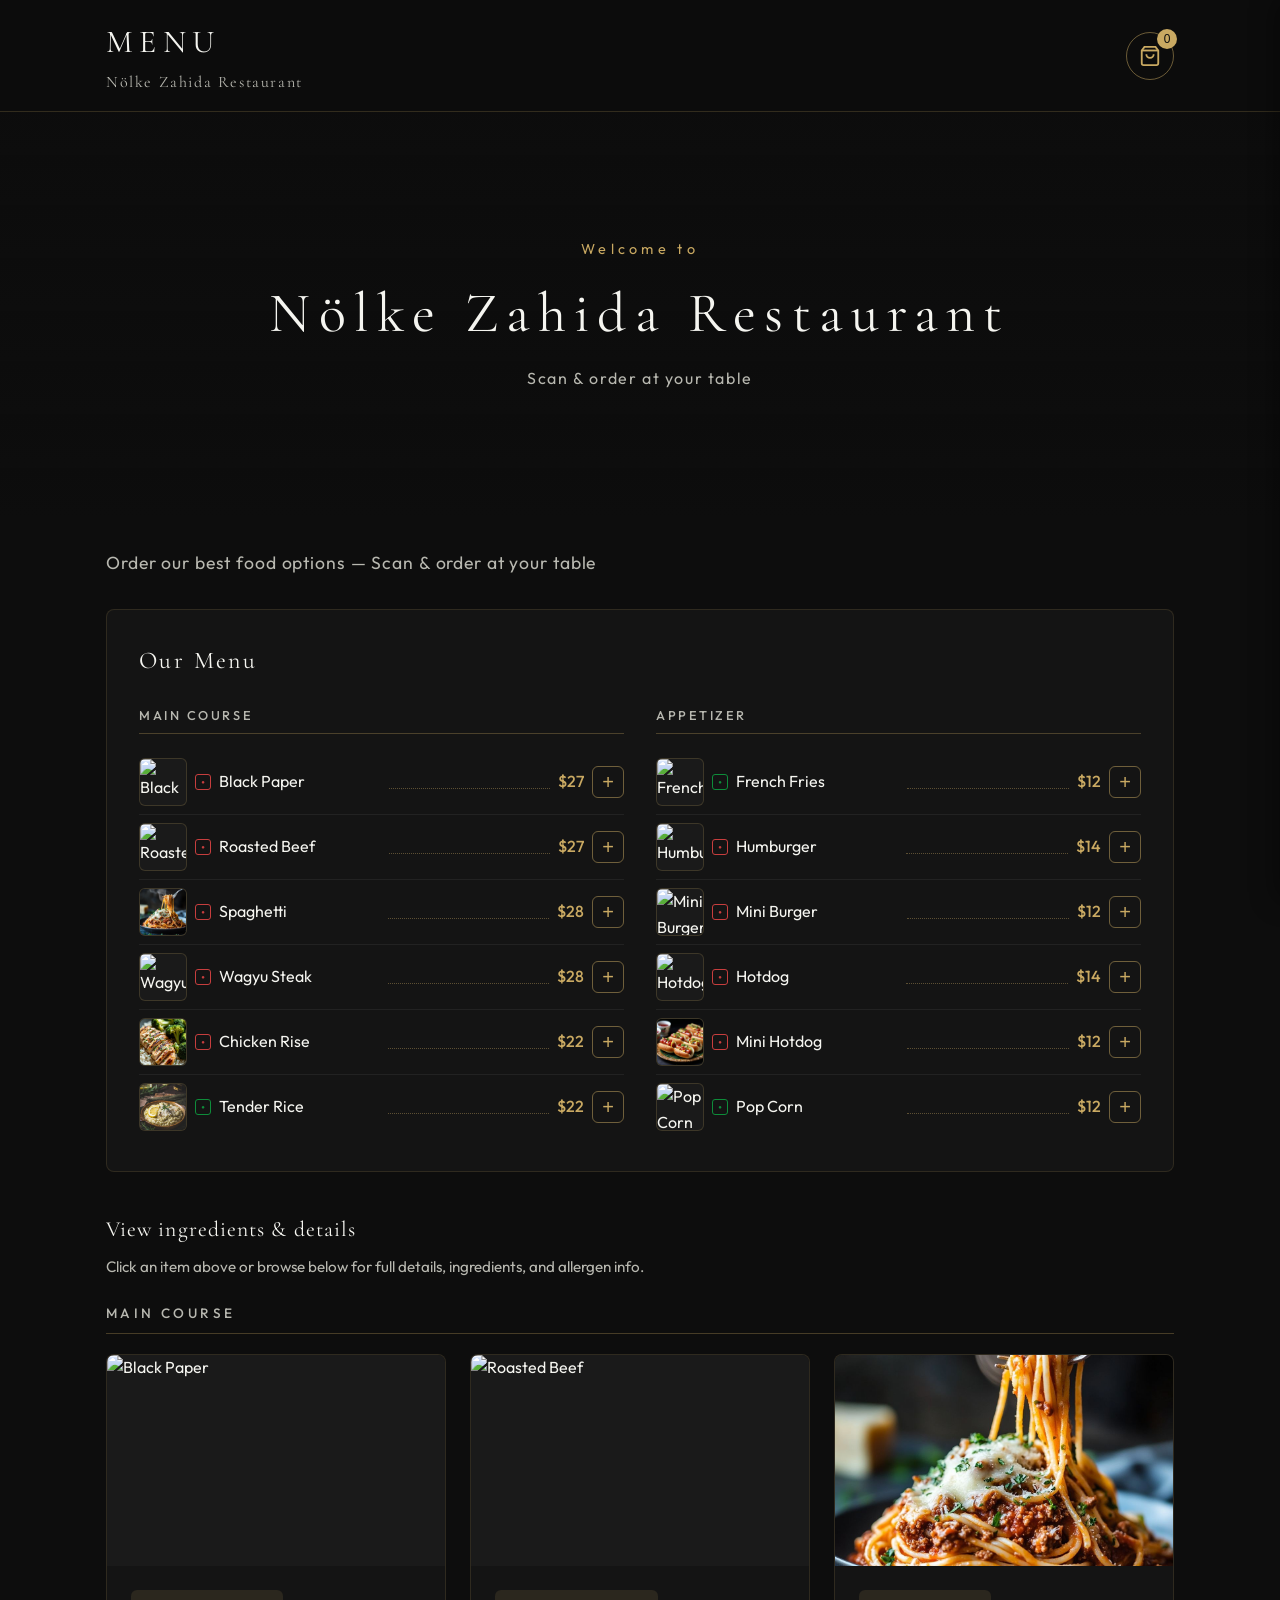
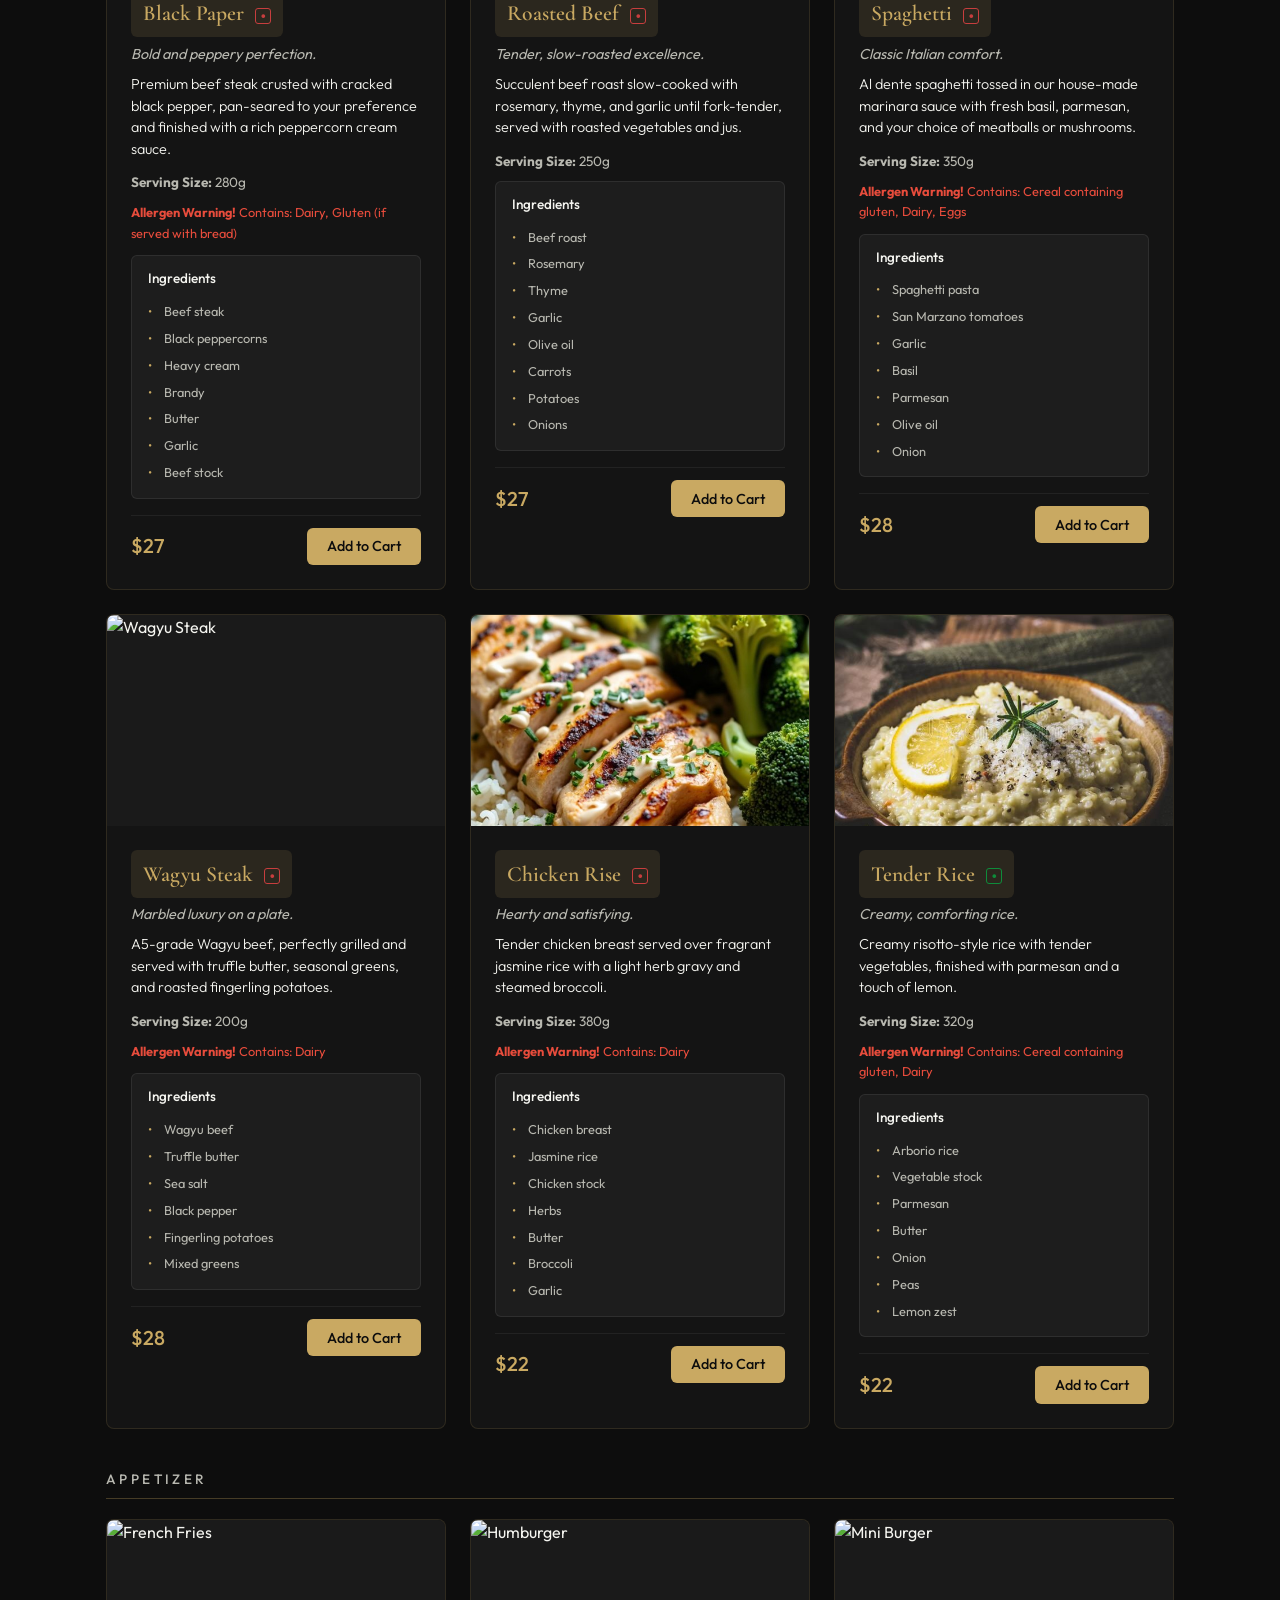
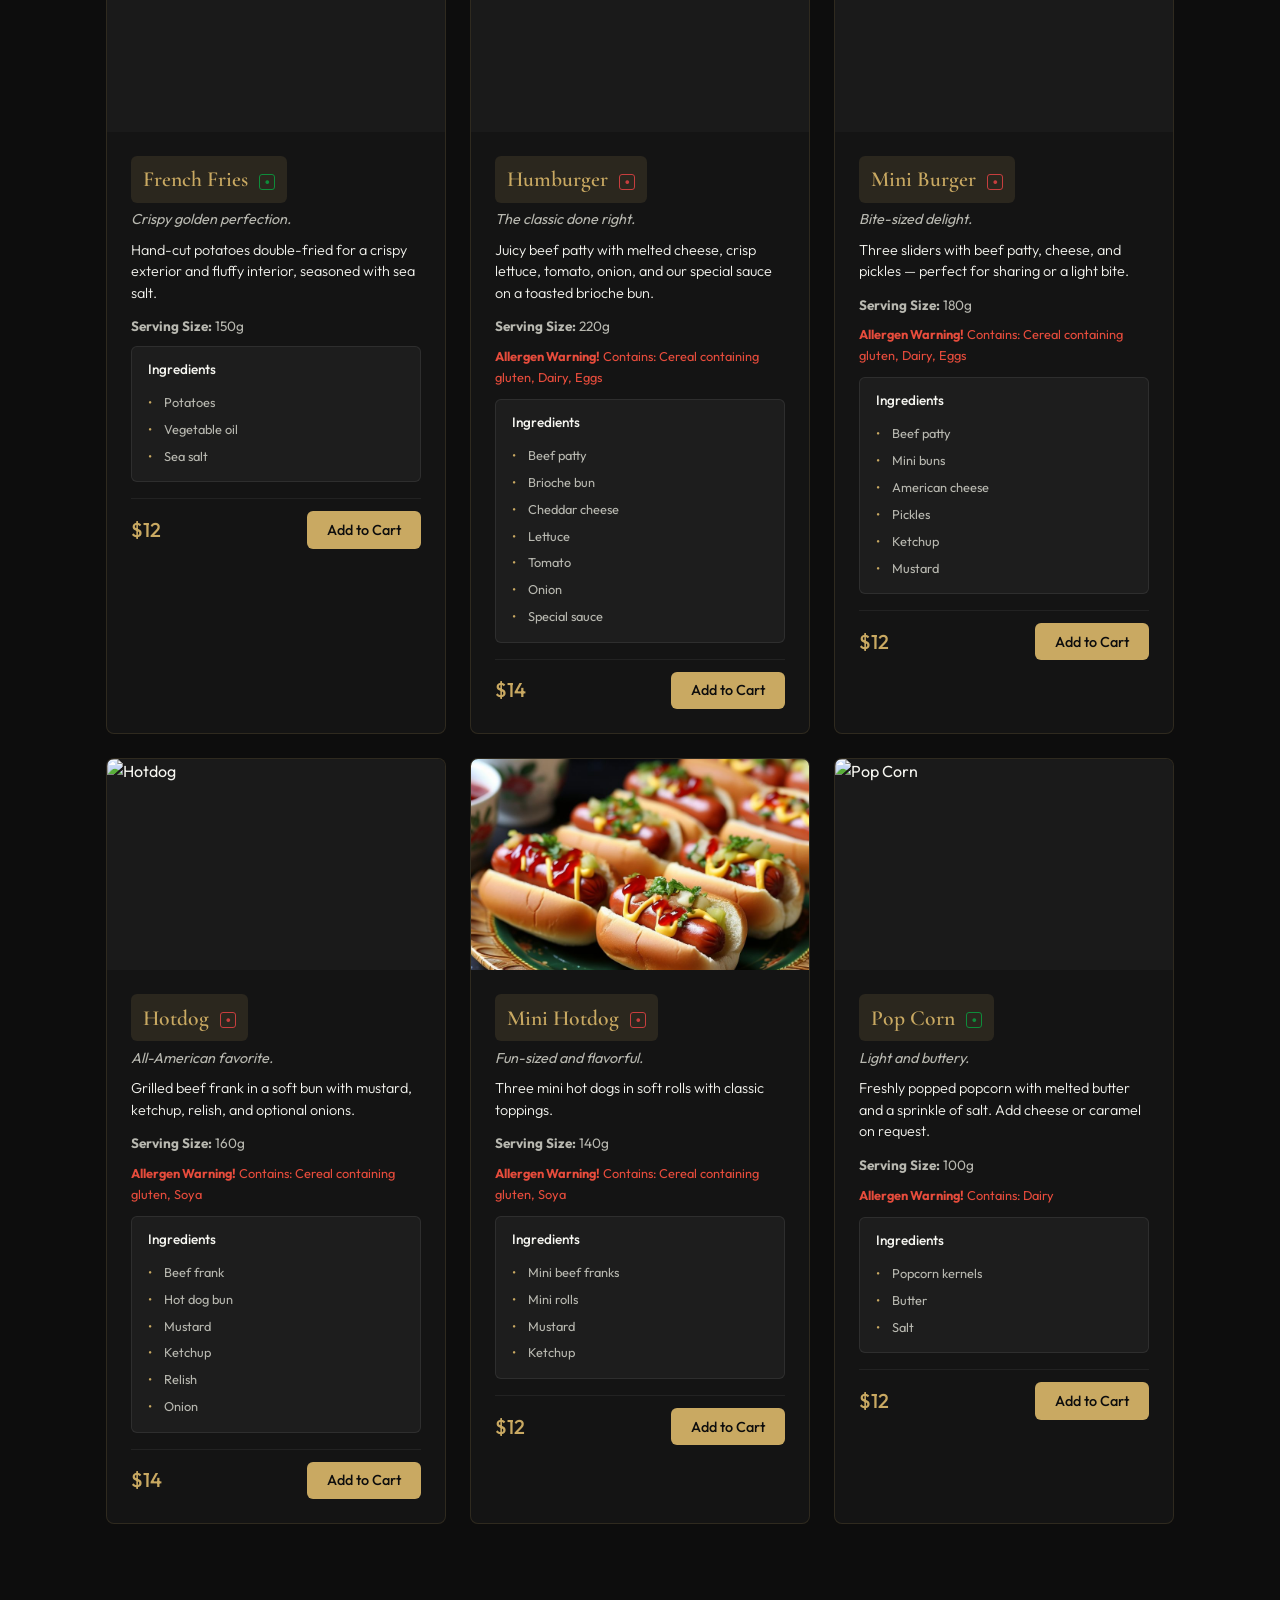
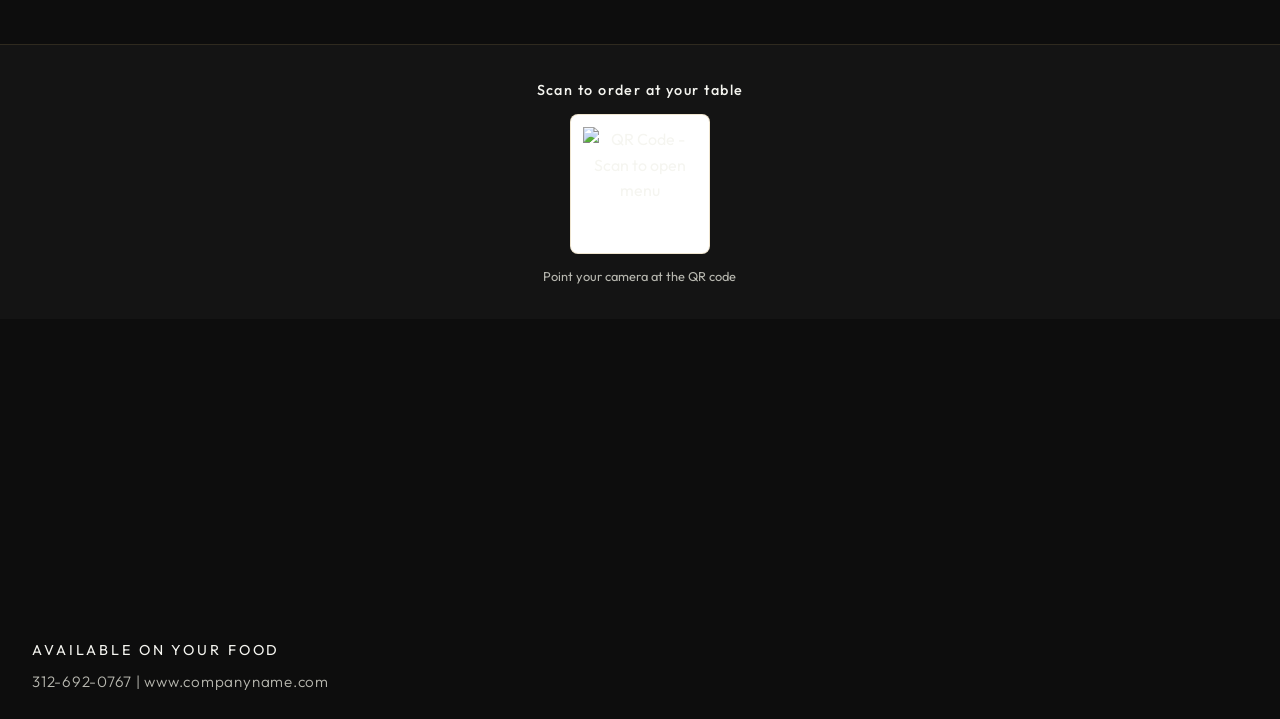
==== index.html @ 115ace17 "Initial commit: NÃ¶lke Zahida Restaurant menu website Co-authored-by: Cursor <cursoragent@cursor.com" ====
<!DOCTYPE html>
<html lang="en">
<head>
    <meta charset="UTF-8">
    <meta name="viewport" content="width=device-width, initial-scale=1.0, viewport-fit=cover">
    <title>Nölke Zahida Restaurant — Order Menu</title>
    <link rel="stylesheet" href="style.css">
    <link rel="preconnect" href="https://fonts.googleapis.com">
    <link rel="preconnect" href="https://fonts.gstatic.com" crossorigin>
    <link href="https://fonts.googleapis.com/css2?family=Cormorant+Garamond:ital,wght@0,400;0,600;1,400&family=Outfit:wght@300;400;500&display=swap" rel="stylesheet">
</head>
<body>
    <header class="header">
        <div class="header-content">
            <div class="header-brand">
                <h1 class="menu-title">MENU</h1>
                <p class="restaurant-name">Nölke Zahida Restaurant</p>
            </div>
            <button class="cart-toggle" id="cartToggle" aria-label="View cart">
                <svg class="cart-icon" viewBox="0 0 24 24" fill="none" stroke="currentColor" stroke-width="2">
                    <path d="M6 2L3 6v14a2 2 0 002 2h14a2 2 0 002-2V6l-3-4z"/>
                    <line x1="3" y1="6" x2="21" y2="6"/>
                    <path d="M16 10a4 4 0 01-8 0"/>
                </svg>
                <span class="cart-count" id="cartCount">0</span>
            </button>
        </div>
    </header>

    <!-- Parallax hero section -->
    <section class="parallax-hero">
        <div class="parallax-hero-bg" id="parallaxHeroBg"></div>
        <div class="parallax-hero-content">
            <span class="parallax-hero-tagline">Welcome to</span>
            <h2 class="parallax-hero-title">Nölke Zahida Restaurant</h2>
            <p class="parallax-hero-subtitle">Scan & order at your table</p>
        </div>
    </section>

    <main class="menu-container">
        <p class="order-intro">Order our best food options — Scan & order at your table</p>

        <!-- Quick Menu (first thing customers see) -->
        <section class="quick-menu-section">
            <h2 class="quick-menu-title">Our Menu</h2>
            <div class="quick-menu-columns">
                <div class="quick-menu-col">
                    <h3 class="quick-section-title">MAIN COURSE</h3>
                    <ul class="quick-menu-list" id="quickMainCourse"></ul>
                </div>
                <div class="quick-menu-col">
                    <h3 class="quick-section-title">APPETIZER</h3>
                    <ul class="quick-menu-list" id="quickAppetizer"></ul>
                </div>
            </div>
        </section>

        <!-- Full menu with ingredients (scroll down to see details) -->
        <section class="details-section">
            <h2 class="details-section-title">View ingredients & details</h2>
            <p class="details-intro">Click an item above or browse below for full details, ingredients, and allergen info.</p>

            <div class="menu-section">
                <h2 class="section-title">MAIN COURSE</h2>
                <div class="menu-grid" id="mainCourse"></div>
            </div>

            <div class="menu-section">
                <h2 class="section-title">APPETIZER</h2>
                <div class="menu-grid" id="appetizer"></div>
            </div>
        </section>
    </main>

    <!-- Cart Sidebar -->
    <aside class="cart-sidebar" id="cartSidebar">
        <div class="cart-header">
            <h2>Your Order</h2>
            <button class="cart-close" id="cartClose" aria-label="Close cart">&times;</button>
        </div>
        <div class="cart-items" id="cartItems">
            <p class="cart-empty" id="cartEmpty">Your cart is empty. Add items to get started.</p>
        </div>
        <div class="cart-footer">
            <div class="cart-total">
                <span>Total</span>
                <span id="cartTotal">$0</span>
            </div>
            <button class="checkout-btn" id="checkoutBtn" disabled>Proceed to Checkout</button>
        </div>
    </aside>

    <!-- Checkout Page -->
    <div class="checkout-page" id="checkoutPage">
        <div class="checkout-overlay" id="checkoutOverlay"></div>
        <div class="checkout-content">
            <button class="checkout-back" id="checkoutBack" aria-label="Back to cart">&larr; Back</button>
            <h2 class="checkout-title">Checkout</h2>

            <div class="checkout-summary" id="checkoutSummary"></div>

            <div class="checkout-total-row">
                <span>Total</span>
                <span id="checkoutTotal">$0</span>
            </div>

            <div class="checkout-payment">
                <h3>Payment Method</h3>
                <label class="payment-option">
                    <input type="radio" name="payment" value="online" checked>
                    <span class="payment-option-box">
                        <span class="payment-icon">💳</span>
                        <span class="payment-label">Online Payment</span>
                        <span class="payment-desc">Pay now with card or digital wallet</span>
                    </span>
                </label>
                <label class="payment-option">
                    <input type="radio" name="payment" value="counter">
                    <span class="payment-option-box">
                        <span class="payment-icon">🏪</span>
                        <span class="payment-label">Pay at Counter</span>
                        <span class="payment-desc">Pay when your order is ready</span>
                    </span>
                </label>
            </div>

            <button class="checkout-confirm-btn" id="checkoutConfirm">Confirm Order</button>
        </div>
    </div>

    <div class="cart-overlay" id="cartOverlay"></div>

    <footer class="footer">
        <div class="footer-qr-section">
            <div class="footer-qr-box">
                <p class="footer-qr-label">Scan to order at your table</p>
                <img id="qrCode" class="footer-qr-code" src="" alt="QR Code - Scan to open menu" width="140" height="140">
                <p class="footer-qr-hint">Point your camera at the QR code</p>
            </div>
        </div>
        <div class="footer-image">
            <div class="footer-overlay">
                <p class="footer-tagline">AVAILABLE ON YOUR FOOD</p>
                <p class="footer-contact">312-692-0767 | www.companyname.com</p>
            </div>
        </div>
    </footer>

    <script src="script.js"></script>
</body>
</html>
---- style.css ----
*,
*::before,
*::after {
    box-sizing: border-box;
    margin: 0;
    padding: 0;
}

:root {
    --bg-dark: #0d0d0d;
    --bg-card: #141414;
    --bg-card-hover: #1a1a1a;
    --text-primary: #f5f5f0;
    --text-muted: #b8b8b0;
    --accent: #c9a962;
    --accent-bright: #e0c078;
    --danger: #e74c3c;
    --veg-green: #0e8c3a;
    --nonveg-red: #c73e3e;
    --font-serif: "Cormorant Garamond", Georgia, serif;
    --font-sans: "Outfit", "Segoe UI", sans-serif;
}

html {
    scroll-behavior: smooth;
}

body {
    font-family: var(--font-sans);
    background-color: var(--bg-dark);
    color: var(--text-primary);
    min-height: 100vh;
    line-height: 1.6;
}

/* Header */
.header {
    position: sticky;
    top: 0;
    z-index: 100;
    background: rgba(13, 13, 13, 0.95);
    backdrop-filter: blur(8px);
    border-bottom: 1px solid rgba(201, 169, 98, 0.2);
}

.header-content {
    max-width: 1100px;
    margin: 0 auto;
    padding: 1rem 1.5rem;
    display: flex;
    align-items: center;
    justify-content: space-between;
}

.header-brand {
    text-align: left;
}

.menu-title {
    font-family: var(--font-serif);
    font-size: clamp(1.5rem, 4vw, 2rem);
    font-weight: 400;
    letter-spacing: 0.2em;
    color: var(--text-primary);
    margin-bottom: 0.15rem;
}

.restaurant-name {
    font-family: var(--font-serif);
    font-size: clamp(0.9rem, 2vw, 1rem);
    font-weight: 400;
    color: var(--text-muted);
    letter-spacing: 0.1em;
}

.cart-toggle {
    position: relative;
    background: transparent;
    border: 1px solid rgba(201, 169, 98, 0.5);
    color: var(--accent);
    width: 48px;
    height: 48px;
    border-radius: 50%;
    cursor: pointer;
    display: flex;
    align-items: center;
    justify-content: center;
    transition: background 0.2s, transform 0.2s;
}

.cart-toggle:hover {
    background: rgba(201, 169, 98, 0.15);
    transform: scale(1.05);
}

.cart-icon {
    width: 22px;
    height: 22px;
}

.cart-count {
    position: absolute;
    top: -4px;
    right: -4px;
    background: var(--accent);
    color: var(--bg-dark);
    font-size: 0.75rem;
    font-weight: 500;
    min-width: 20px;
    height: 20px;
    border-radius: 10px;
    display: flex;
    align-items: center;
    justify-content: center;
}

/* Parallax Hero */
.parallax-hero {
    position: relative;
    min-height: 45vh;
    display: flex;
    align-items: center;
    justify-content: center;
    overflow: hidden;
}

.parallax-hero-bg {
    position: absolute;
    inset: -20%;
    background-image: url("https://images.unsplash.com/photo-1414235077428-338989a2e8c0?w=1600&q=80");
    background-size: cover;
    background-position: center;
    will-change: transform;
}

.parallax-hero::before {
    content: "";
    position: absolute;
    inset: 0;
    background: linear-gradient(
        to bottom,
        rgba(13, 13, 13, 0.4) 0%,
        rgba(13, 13, 13, 0.7) 50%,
        var(--bg-dark) 100%
    );
    z-index: 1;
}

.parallax-hero-content {
    position: relative;
    z-index: 2;
    text-align: center;
    padding: 2rem;
}

.parallax-hero-tagline {
    display: block;
    font-size: 0.9rem;
    letter-spacing: 0.3em;
    color: var(--accent);
    margin-bottom: 0.5rem;
}

.parallax-hero-title {
    font-family: var(--font-serif);
    font-size: clamp(2rem, 5vw, 3.5rem);
    font-weight: 400;
    color: var(--text-primary);
    letter-spacing: 0.15em;
    margin-bottom: 0.5rem;
}

.parallax-hero-subtitle {
    font-size: 1rem;
    color: var(--text-muted);
    letter-spacing: 0.1em;
}

/* Menu Container */
.menu-container {
    max-width: 1100px;
    margin: 0 auto;
    padding: 2rem 1.5rem 3rem;
}

.order-intro {
    font-size: 1.1rem;
    color: var(--text-muted);
    margin-bottom: 2rem;
    letter-spacing: 0.05em;
}

/* Quick Menu (top of page - first thing customers see) */
.quick-menu-section {
    background: var(--bg-card);
    border: 1px solid rgba(201, 169, 98, 0.15);
    border-radius: 8px;
    padding: 2rem;
    margin-bottom: 2.5rem;
    opacity: 0;
    transform: translateY(30px);
    transition: opacity 0.6s ease-out, transform 0.6s ease-out;
}

.quick-menu-section.scroll-visible {
    opacity: 1;
    transform: translateY(0);
}

.quick-menu-title {
    font-family: var(--font-serif);
    font-size: 1.5rem;
    font-weight: 400;
    color: var(--text-primary);
    margin-bottom: 1.5rem;
    letter-spacing: 0.1em;
}

.quick-menu-columns {
    display: grid;
    grid-template-columns: 1fr 1fr;
    gap: 2rem;
}

@media (max-width: 600px) {
    .quick-menu-columns {
        grid-template-columns: 1fr;
    }
}

.quick-section-title {
    font-family: var(--font-sans);
    font-size: 0.8rem;
    font-weight: 500;
    letter-spacing: 0.2em;
    color: var(--text-muted);
    margin-bottom: 1rem;
    padding-bottom: 0.5rem;
    border-bottom: 1px solid rgba(201, 169, 98, 0.3);
}

.quick-menu-list {
    list-style: none;
}

.quick-item-thumb {
    flex-shrink: 0;
    width: 48px;
    height: 48px;
    border-radius: 6px;
    overflow: hidden;
    background: var(--bg-card-hover);
    border: 1px solid rgba(201, 169, 98, 0.2);
}

.quick-item-thumb img {
    width: 100%;
    height: 100%;
    object-fit: cover;
}

.quick-menu-item {
    display: flex;
    align-items: center;
    gap: 0.5rem;
    padding: 0.5rem 0;
    border-bottom: 1px solid rgba(255, 255, 255, 0.06);
    opacity: 0;
    transform: translateX(-20px);
    transition: opacity 0.5s ease-out, transform 0.5s ease-out;
}

.quick-menu-item.scroll-visible {
    opacity: 1;
    transform: translateX(0);
}

.quick-menu-col:last-child .quick-menu-item {
    transform: translateX(20px);
}

.quick-menu-col:last-child .quick-menu-item.scroll-visible {
    transform: translateX(0);
}

/* Stagger quick menu items */
.quick-menu-item.scroll-visible:nth-child(1) { transition-delay: 0.05s; }
.quick-menu-item.scroll-visible:nth-child(2) { transition-delay: 0.1s; }
.quick-menu-item.scroll-visible:nth-child(3) { transition-delay: 0.15s; }
.quick-menu-item.scroll-visible:nth-child(4) { transition-delay: 0.2s; }
.quick-menu-item.scroll-visible:nth-child(5) { transition-delay: 0.25s; }
.quick-menu-item.scroll-visible:nth-child(6) { transition-delay: 0.3s; }

.quick-menu-item:last-child {
    border-bottom: none;
}

.quick-item-link {
    flex: 1;
    display: grid;
    grid-template-columns: 1fr minmax(2rem, 1fr) auto;
    align-items: baseline;
    gap: 0.5rem;
    text-decoration: none;
    color: inherit;
    min-width: 0;
}

.quick-item-link:hover .quick-item-name {
    color: var(--accent);
}

.quick-item-name {
    font-size: 1rem;
    font-weight: 400;
    color: var(--text-primary);
    transition: color 0.2s;
}

.quick-item-dots {
    border-bottom: 1px dotted rgba(201, 169, 98, 0.4);
    margin-bottom: 0.35em;
    align-self: flex-end;
}

.quick-item-price {
    font-size: 1rem;
    font-weight: 500;
    color: var(--accent);
}

.quick-add-btn {
    flex-shrink: 0;
    width: 32px;
    height: 32px;
    border: 1px solid rgba(201, 169, 98, 0.5);
    background: transparent;
    color: var(--accent);
    font-size: 1.25rem;
    font-weight: 400;
    border-radius: 6px;
    cursor: pointer;
    display: flex;
    align-items: center;
    justify-content: center;
    transition: background 0.2s, color 0.2s;
}

.quick-add-btn:hover {
    background: var(--accent);
    color: var(--bg-dark);
}

/* Veg / Non-Veg symbols (Indian standard: green/red square with dot) */
.veg-symbol,
.nonveg-symbol {
    display: inline-flex;
    align-items: center;
    justify-content: center;
    width: 16px;
    height: 16px;
    border-radius: 3px;
    font-size: 6px;
    line-height: 1;
    margin-left: 0.4rem;
    vertical-align: middle;
}

.veg-symbol {
    border: 1.5px solid var(--veg-green);
    color: var(--veg-green);
}

.nonveg-symbol {
    border: 1.5px solid var(--nonveg-red);
    color: var(--nonveg-red);
}

.quick-veg-symbol {
    flex-shrink: 0;
    display: flex;
    align-items: center;
}

.quick-veg-symbol .veg-symbol,
.quick-veg-symbol .nonveg-symbol {
    margin-left: 0;
}

/* Details section (ingredients below) */
.details-section {
    margin-top: 2rem;
}

.details-section-title {
    font-family: var(--font-serif);
    font-size: 1.35rem;
    font-weight: 400;
    color: var(--text-primary);
    margin-bottom: 0.5rem;
    letter-spacing: 0.05em;
    opacity: 0;
    transform: translateY(24px);
    transition: opacity 0.5s ease-out, transform 0.5s ease-out;
}

.details-section-title.scroll-visible,
.details-intro.scroll-visible {
    opacity: 1;
    transform: translateY(0);
}

.details-intro {
    font-size: 0.95rem;
    color: var(--text-muted);
    margin-bottom: 1.5rem;
    opacity: 0;
    transform: translateY(20px);
    transition: opacity 0.5s ease-out, transform 0.5s ease-out;
}

.menu-section {
    margin-bottom: 2.5rem;
}

.section-title {
    font-family: var(--font-sans);
    font-size: 0.85rem;
    font-weight: 500;
    letter-spacing: 0.25em;
    color: var(--text-muted);
    margin-bottom: 1.25rem;
    padding-bottom: 0.5rem;
    border-bottom: 1px solid rgba(201, 169, 98, 0.3);
}

.menu-grid {
    display: grid;
    grid-template-columns: repeat(auto-fill, minmax(340px, 1fr));
    gap: 1.5rem;
}

/* Menu Card — Scroll reveal animation */
.menu-card {
    scroll-margin-top: 6rem;
    background: var(--bg-card);
    border: 1px solid rgba(201, 169, 98, 0.15);
    border-radius: 8px;
    overflow: hidden;
    transition: border-color 0.2s, background 0.2s;
    opacity: 0;
    transform: translateY(40px);
    transition: opacity 0.6s ease-out, transform 0.6s ease-out, border-color 0.2s, background 0.2s, box-shadow 0.3s ease;
}

.menu-card.scroll-visible {
    opacity: 1;
    transform: translateY(0);
}

/* Staggered delay for cascading reveal */
.menu-card.scroll-visible:nth-child(1) { transition-delay: 0s; }
.menu-card.scroll-visible:nth-child(2) { transition-delay: 0.08s; }
.menu-card.scroll-visible:nth-child(3) { transition-delay: 0.16s; }
.menu-card.scroll-visible:nth-child(4) { transition-delay: 0.24s; }
.menu-card.scroll-visible:nth-child(5) { transition-delay: 0.32s; }
.menu-card.scroll-visible:nth-child(6) { transition-delay: 0.4s; }

.menu-card:hover {
    background: var(--bg-card-hover);
    border-color: rgba(201, 169, 98, 0.4);
    transform: translateY(-4px);
    box-shadow: 0 12px 32px rgba(0, 0, 0, 0.4), 0 0 0 1px rgba(201, 169, 98, 0.15);
    transition-delay: 0s;
}

.menu-card-image {
    position: relative;
    aspect-ratio: 16 / 10;
    overflow: hidden;
    background: var(--bg-card-hover);
}

.menu-card-image img {
    width: 100%;
    height: 100%;
    object-fit: cover;
    display: block;
    transition: transform 0.4s ease;
}

.menu-card:hover .menu-card-image img {
    transform: scale(1.05);
}

.menu-card-content {
    padding: 1.5rem;
    display: flex;
    flex-direction: column;
    gap: 1rem;
}

.menu-card-main {
    flex: 1;
}

.item-title {
    font-family: var(--font-serif);
    font-size: 1.35rem;
    font-weight: 600;
    color: var(--accent);
    background: rgba(201, 169, 98, 0.12);
    padding: 0.4rem 0.75rem;
    border-radius: 6px;
    display: inline-block;
    margin-bottom: 0.35rem;
}

.item-tagline {
    font-size: 0.9rem;
    color: var(--text-muted);
    font-style: italic;
    margin-bottom: 0.5rem;
}

.item-description {
    font-size: 0.9rem;
    font-weight: 300;
    color: var(--text-primary);
    line-height: 1.5;
    margin-bottom: 0.75rem;
}

.serving-size {
    font-size: 0.85rem;
    color: var(--text-muted);
    margin-bottom: 0.5rem;
}

.allergen-warning {
    font-size: 0.8rem;
    color: var(--danger);
    margin-bottom: 0.75rem;
}

.ingredients-box {
    background: rgba(255, 255, 255, 0.04);
    border: 1px solid rgba(255, 255, 255, 0.08);
    border-radius: 6px;
    padding: 0.75rem 1rem;
    margin-top: 0.5rem;
}

.ingredients-box h4 {
    font-size: 0.85rem;
    font-weight: 500;
    color: var(--text-primary);
    margin-bottom: 0.5rem;
}

.ingredients-list {
    list-style: none;
    font-size: 0.8rem;
    color: var(--text-muted);
}

.ingredients-list li {
    padding: 0.2rem 0;
    padding-left: 1rem;
    position: relative;
}

.ingredients-list li::before {
    content: "•";
    position: absolute;
    left: 0;
    color: var(--accent);
}

.menu-card-actions {
    display: flex;
    align-items: center;
    justify-content: space-between;
    gap: 1rem;
    padding-top: 0.75rem;
    border-top: 1px solid rgba(255, 255, 255, 0.06);
}

.item-price {
    font-size: 1.25rem;
    font-weight: 500;
    color: var(--accent);
}

.add-to-cart-btn {
    background: var(--accent);
    color: var(--bg-dark);
    border: none;
    padding: 0.6rem 1.25rem;
    font-family: var(--font-sans);
    font-size: 0.9rem;
    font-weight: 500;
    border-radius: 6px;
    cursor: pointer;
    transition: background 0.2s, transform 0.2s;
}

.add-to-cart-btn:hover {
    background: var(--accent-bright);
    transform: translateY(-1px);
}

.add-to-cart-btn:active {
    transform: translateY(0);
}

/* Cart Sidebar */
.cart-sidebar {
    position: fixed;
    top: 0;
    right: 0;
    width: 100%;
    max-width: 380px;
    height: 100vh;
    background: rgba(20, 20, 20, 0.72);
    backdrop-filter: blur(24px) saturate(180%);
    -webkit-backdrop-filter: blur(24px) saturate(180%);
    border-left: 1px solid rgba(255, 255, 255, 0.08);
    z-index: 1000;
    display: flex;
    flex-direction: column;
    transform: translateX(100%);
    transition: transform 0.3s ease;
    box-shadow: -4px 0 24px rgba(0, 0, 0, 0.4);
}

.cart-sidebar.open {
    transform: translateX(0);
}

.cart-overlay {
    position: fixed;
    inset: 0;
    background: rgba(0, 0, 0, 0.5);
    backdrop-filter: blur(4px);
    -webkit-backdrop-filter: blur(4px);
    z-index: 999;
    opacity: 0;
    pointer-events: none;
    transition: opacity 0.3s ease;
}

.cart-overlay.active {
    opacity: 1;
    pointer-events: auto;
}

.cart-header {
    display: flex;
    align-items: center;
    justify-content: space-between;
    padding: 1.25rem 1.5rem;
    border-bottom: 1px solid rgba(255, 255, 255, 0.08);
}

.cart-header h2 {
    font-family: var(--font-serif);
    font-size: 1.5rem;
    font-weight: 400;
}

.cart-close {
    background: none;
    border: none;
    color: var(--text-muted);
    font-size: 1.75rem;
    cursor: pointer;
    line-height: 1;
    padding: 0.25rem;
    transition: color 0.2s;
}

.cart-close:hover {
    color: var(--text-primary);
}

.cart-items {
    flex: 1;
    overflow-y: auto;
    padding: 1rem 1.5rem;
}

.cart-empty {
    color: var(--text-muted);
    font-size: 0.95rem;
    text-align: center;
    padding: 2rem 1rem;
}

.cart-item {
    display: flex;
    align-items: center;
    justify-content: space-between;
    gap: 1rem;
    padding: 1rem 0;
    border-bottom: 1px solid rgba(255, 255, 255, 0.06);
}

.cart-item-info {
    display: flex;
    flex-direction: column;
    gap: 0.25rem;
}

.cart-item-name {
    font-weight: 500;
    color: var(--text-primary);
}

.cart-item-price {
    font-size: 0.85rem;
    color: var(--text-muted);
}

.cart-item-controls {
    display: flex;
    align-items: center;
    gap: 0.5rem;
}

.cart-qty-btn {
    width: 28px;
    height: 28px;
    border: 1px solid rgba(201, 169, 98, 0.5);
    background: transparent;
    color: var(--accent);
    font-size: 1rem;
    border-radius: 4px;
    cursor: pointer;
    display: flex;
    align-items: center;
    justify-content: center;
    transition: background 0.2s;
}

.cart-qty-btn:hover {
    background: rgba(201, 169, 98, 0.2);
}

.cart-qty {
    min-width: 1.5rem;
    text-align: center;
    font-weight: 500;
}

.cart-remove {
    background: none;
    border: none;
    color: var(--danger);
    font-size: 1.25rem;
    cursor: pointer;
    padding: 0 0.25rem;
    margin-left: 0.25rem;
    line-height: 1;
}

.cart-remove:hover {
    opacity: 0.8;
}

.cart-footer {
    padding: 1.25rem 1.5rem;
    border-top: 1px solid rgba(255, 255, 255, 0.08);
}

.cart-total {
    display: flex;
    justify-content: space-between;
    font-size: 1.25rem;
    font-weight: 500;
    margin-bottom: 1rem;
}

.cart-total span:last-child {
    color: var(--accent);
}

.checkout-btn {
    width: 100%;
    background: var(--accent);
    color: var(--bg-dark);
    border: none;
    padding: 0.9rem 1.5rem;
    font-family: var(--font-sans);
    font-size: 1rem;
    font-weight: 500;
    border-radius: 6px;
    cursor: pointer;
    transition: background 0.2s;
}

.checkout-btn:hover:not(:disabled) {
    background: var(--accent-bright);
}

.checkout-btn:disabled {
    opacity: 0.5;
    cursor: not-allowed;
}

/* Checkout Page */
.checkout-page {
    position: fixed;
    inset: 0;
    z-index: 1100;
    display: flex;
    align-items: flex-end;
    justify-content: center;
    pointer-events: none;
    opacity: 0;
    transition: opacity 0.3s ease;
}

.checkout-page.open {
    pointer-events: auto;
    opacity: 1;
}

.checkout-overlay {
    position: absolute;
    inset: 0;
    background: rgba(0, 0, 0, 0.6);
}

.checkout-content {
    position: relative;
    width: 100%;
    max-width: 480px;
    max-height: 90vh;
    background: var(--bg-card);
    border-radius: 16px 16px 0 0;
    padding: 1.5rem;
    overflow-y: auto;
    box-shadow: 0 -4px 24px rgba(0, 0, 0, 0.4);
    transform: translateY(100%);
    transition: transform 0.3s ease;
}

.checkout-page.open .checkout-content {
    transform: translateY(0);
}

.checkout-back {
    background: none;
    border: none;
    color: var(--accent);
    font-family: var(--font-sans);
    font-size: 0.9rem;
    cursor: pointer;
    padding: 0.25rem 0;
    margin-bottom: 1rem;
    display: flex;
    align-items: center;
    gap: 0.25rem;
}

.checkout-back:hover {
    text-decoration: underline;
}

.checkout-title {
    font-family: var(--font-serif);
    font-size: 1.5rem;
    font-weight: 400;
    margin-bottom: 1.25rem;
}

.checkout-summary {
    margin-bottom: 1rem;
    padding-bottom: 1rem;
    border-bottom: 1px solid rgba(255, 255, 255, 0.08);
}

.checkout-summary-item {
    display: flex;
    justify-content: space-between;
    padding: 0.4rem 0;
    font-size: 0.95rem;
}

.checkout-summary-item span:last-child {
    color: var(--accent);
}

.checkout-total-row {
    display: flex;
    justify-content: space-between;
    font-size: 1.25rem;
    font-weight: 600;
    margin-bottom: 1.5rem;
}

.checkout-total-row span:last-child {
    color: var(--accent);
}

.checkout-payment {
    margin-bottom: 1.5rem;
}

.checkout-payment h3 {
    font-size: 0.9rem;
    font-weight: 500;
    color: var(--text-muted);
    margin-bottom: 0.75rem;
    letter-spacing: 0.05em;
}

.payment-option {
    display: block;
    cursor: pointer;
    margin-bottom: 0.75rem;
}

.payment-option:last-child {
    margin-bottom: 0;
}

.payment-option input {
    position: absolute;
    opacity: 0;
}

.payment-option-box {
    display: flex;
    flex-direction: column;
    gap: 0.2rem;
    padding: 1rem;
    border: 2px solid rgba(255, 255, 255, 0.1);
    border-radius: 8px;
    transition: border-color 0.2s, background 0.2s;
}

.payment-option input:checked + .payment-option-box {
    border-color: var(--accent);
    background: rgba(201, 169, 98, 0.08);
}

.payment-option-box:hover {
    background: rgba(255, 255, 255, 0.03);
}

.payment-icon {
    font-size: 1.5rem;
}

.payment-label {
    font-weight: 500;
    font-size: 1rem;
}

.payment-desc {
    font-size: 0.8rem;
    color: var(--text-muted);
}

.checkout-confirm-btn {
    width: 100%;
    background: var(--accent);
    color: var(--bg-dark);
    border: none;
    padding: 1rem 1.5rem;
    font-family: var(--font-sans);
    font-size: 1rem;
    font-weight: 600;
    border-radius: 8px;
    cursor: pointer;
    transition: background 0.2s;
}

.checkout-confirm-btn:hover {
    background: var(--accent-bright);
}

/* Footer */
.footer {
    margin-top: 2rem;
}

.footer-qr-section {
    background: var(--bg-card);
    padding: 2rem 1.5rem;
    text-align: center;
    border-top: 1px solid rgba(201, 169, 98, 0.15);
}

.footer-qr-box {
    display: inline-flex;
    flex-direction: column;
    align-items: center;
    gap: 0.75rem;
}

.footer-qr-label {
    font-family: var(--font-sans);
    font-size: 0.9rem;
    font-weight: 500;
    color: var(--text-primary);
    letter-spacing: 0.1em;
}

.footer-qr-code {
    width: 140px;
    height: 140px;
    padding: 12px;
    background: #fff;
    border-radius: 8px;
    border: 1px solid rgba(201, 169, 98, 0.3);
}

.footer-qr-hint {
    font-size: 0.8rem;
    color: var(--text-muted);
}

.footer-image {
    position: relative;
    min-height: 400px;
    background: linear-gradient(135deg, #1a1510 0%, #2d2418 50%, #1a1510 100%);
    background-image: url("https://images.unsplash.com/photo-1544025162-d76694265947?w=1600&q=80");
    background-size: cover;
    background-position: center;
    background-attachment: fixed;
    overflow: hidden;
}

/* Parallax fallback for mobile (fixed attachment can cause issues) */
@media (max-width: 768px) {
    .parallax-hero {
        min-height: 35vh;
    }

    .footer-image {
        background-attachment: scroll;
        min-height: 320px;
    }
}

@media (prefers-reduced-motion: reduce) {
    .parallax-hero-bg {
        will-change: auto;
    }
}

.footer-overlay {
    position: absolute;
    inset: 0;
    background: linear-gradient(
        to top,
        rgba(13, 13, 13, 0.95) 0%,
        rgba(13, 13, 13, 0.6) 40%,
        transparent 100%
    );
    display: flex;
    flex-direction: column;
    justify-content: flex-end;
    padding: 3rem 2rem 2rem;
}

.footer-tagline {
    font-family: var(--font-sans);
    font-size: 0.9rem;
    font-weight: 400;
    letter-spacing: 0.2em;
    color: var(--text-primary);
    margin-bottom: 0.5rem;
}

.footer-contact {
    font-family: var(--font-sans);
    font-size: 0.95rem;
    font-weight: 300;
    color: var(--text-muted);
    letter-spacing: 0.05em;
}

/* ========== Mobile Responsive ========== */

/* Tablet and below */
@media (max-width: 768px) {
    .header-content {
        padding: 0.75rem 1rem;
    }

    .menu-title {
        letter-spacing: 0.15em;
    }

    .restaurant-name {
        font-size: 0.85rem;
    }

    .menu-container {
        padding: 1.5rem 1rem 2rem;
    }

    .order-intro {
        font-size: 1rem;
        margin-bottom: 1.5rem;
    }

    .quick-menu-section {
        padding: 1.5rem;
    }

    .quick-menu-title {
        font-size: 1.35rem;
    }

    .quick-item-link {
        grid-template-columns: 1fr minmax(1rem, 0.5fr) auto;
    }

    .menu-card-content {
        padding: 1.25rem;
    }

    .menu-card-actions {
        flex-wrap: wrap;
    }

    .footer-overlay {
        padding: 2rem 1.5rem 1.5rem;
    }

    .footer-tagline,
    .footer-contact {
        font-size: 0.85rem;
    }

    .footer-qr-section {
        padding: 1.5rem 1rem;
    }

    .footer-qr-code {
        width: 120px;
        height: 120px;
    }
}

/* Small tablets / large phones */
@media (max-width: 600px) {
    .parallax-hero-title {
        letter-spacing: 0.1em;
    }

    .parallax-hero-tagline {
        letter-spacing: 0.2em;
        font-size: 0.8rem;
    }

    .parallax-hero-subtitle {
        font-size: 0.9rem;
    }

    .quick-menu-section {
        padding: 1.25rem;
    }

    .quick-section-title {
        font-size: 0.75rem;
        letter-spacing: 0.15em;
    }

    .quick-item-name,
    .quick-item-price {
        font-size: 0.95rem;
    }

    .quick-item-thumb {
        width: 42px;
        height: 42px;
    }

    .quick-add-btn {
        width: 36px;
        height: 36px;
        font-size: 1.1rem;
    }

    .details-section-title {
        font-size: 1.2rem;
    }

    .details-intro {
        font-size: 0.9rem;
    }

    .menu-grid {
        grid-template-columns: 1fr;
        gap: 1.25rem;
    }

    .item-title {
        font-size: 1.2rem;
    }

    .item-description {
        font-size: 0.85rem;
    }

    .add-to-cart-btn {
        padding: 0.55rem 1rem;
        font-size: 0.85rem;
    }
}

/* Phones */
@media (max-width: 480px) {
    .header-content {
        padding: 0.6rem 0.75rem;
    }

    .menu-title {
        font-size: 1.25rem;
        letter-spacing: 0.1em;
    }

    .restaurant-name {
        font-size: 0.75rem;
        letter-spacing: 0.08em;
    }

    .cart-toggle {
        width: 44px;
        height: 44px;
    }

    .cart-icon {
        width: 20px;
        height: 20px;
    }

    .parallax-hero-content {
        padding: 1.5rem 1rem;
    }

    .parallax-hero-title {
        font-size: 1.5rem;
    }

    .menu-container {
        padding: 1.25rem 0.75rem 1.5rem;
    }

    .order-intro {
        font-size: 0.95rem;
        margin-bottom: 1.25rem;
    }

    .quick-menu-section {
        padding: 1rem;
        margin-bottom: 1.5rem;
    }

    .quick-menu-title {
        font-size: 1.2rem;
        margin-bottom: 1rem;
    }

    .quick-menu-item {
        padding: 0.4rem 0;
        gap: 0.4rem;
    }

    .quick-item-thumb {
        width: 40px;
        height: 40px;
    }

    .quick-item-name {
        font-size: 0.9rem;
    }

    .quick-item-price {
        font-size: 0.9rem;
    }

    .quick-add-btn {
        width: 32px;
        height: 32px;
        min-width: 32px;
    }

    .details-section {
        margin-top: 1.5rem;
    }

    .details-section-title {
        font-size: 1.1rem;
    }

    .details-intro {
        font-size: 0.85rem;
        margin-bottom: 1rem;
    }

    .section-title {
        font-size: 0.75rem;
        letter-spacing: 0.2em;
        margin-bottom: 1rem;
    }

    .menu-card {
        scroll-margin-top: 5rem;
    }

    .menu-card-image {
        aspect-ratio: 4 / 3;
    }

    .menu-card-content {
        padding: 1rem;
    }

    .item-title {
        font-size: 1.1rem;
        padding: 0.35rem 0.6rem;
    }

    .item-tagline {
        font-size: 0.85rem;
    }

    .item-description {
        font-size: 0.8rem;
    }

    .menu-card-actions {
        flex-direction: column;
        align-items: stretch;
        gap: 0.75rem;
    }

    .add-to-cart-btn {
        width: 100%;
        padding: 0.65rem 1rem;
    }

    .cart-sidebar {
        max-width: 100%;
    }

    .cart-header,
    .cart-items,
    .cart-footer {
        padding-left: 1rem;
        padding-right: 1rem;
    }

    .cart-header {
        padding-top: 1rem;
        padding-bottom: 1rem;
    }

    .cart-footer {
        padding-bottom: max(1rem, env(safe-area-inset-bottom));
    }

    .footer-image {
        min-height: 260px;
    }

    .footer-overlay {
        padding: 1.5rem 1rem 1.25rem;
    }

    .footer-tagline {
        font-size: 0.75rem;
        letter-spacing: 0.15em;
    }

    .footer-contact {
        font-size: 0.8rem;
    }

    .footer-qr-section {
        padding: 1.25rem 0.75rem;
    }

    .footer-qr-code {
        width: 110px;
        height: 110px;
    }

    .checkout-content {
        max-height: 85vh;
        padding: 1.25rem;
        border-radius: 12px 12px 0 0;
    }

    .checkout-title {
        font-size: 1.35rem;
    }

    .payment-option-box {
        padding: 0.9rem;
    }
}

/* Small phones (e.g. iPhone SE) */
@media (max-width: 360px) {
    .menu-title {
        font-size: 1.1rem;
    }

    .quick-item-link {
        grid-template-columns: 1fr auto;
    }

    .quick-item-dots {
        display: none;
    }

    .quick-item-price {
        grid-column: 2;
    }

    .parallax-hero-title {
        font-size: 1.35rem;
    }
}

/* Touch-friendly: ensure minimum tap targets */
@media (hover: none) and (pointer: coarse) {
    .cart-toggle,
    .quick-add-btn,
    .add-to-cart-btn,
    .cart-qty-btn,
    .cart-close,
    .checkout-btn {
        min-height: 44px;
        min-width: 44px;
    }

    .quick-add-btn {
        min-width: 44px;
    }

    .cart-qty-btn {
        width: 32px;
        height: 32px;
        min-width: 32px;
        min-height: 32px;
    }
}

/* Safe area for notched devices */
.checkout-content {
    padding-bottom: max(1.5rem, env(safe-area-inset-bottom));
}

@supports (padding: max(0px)) {
    .header-content {
        padding-left: max(1rem, env(safe-area-inset-left));
        padding-right: max(1rem, env(safe-area-inset-right));
    }

    .menu-container {
        padding-left: max(1rem, env(safe-area-inset-left));
        padding-right: max(1rem, env(safe-area-inset-right));
    }

    .cart-sidebar {
        padding-right: env(safe-area-inset-right);
    }

    .footer-overlay {
        padding-bottom: max(1.5rem, env(safe-area-inset-bottom));
    }
}
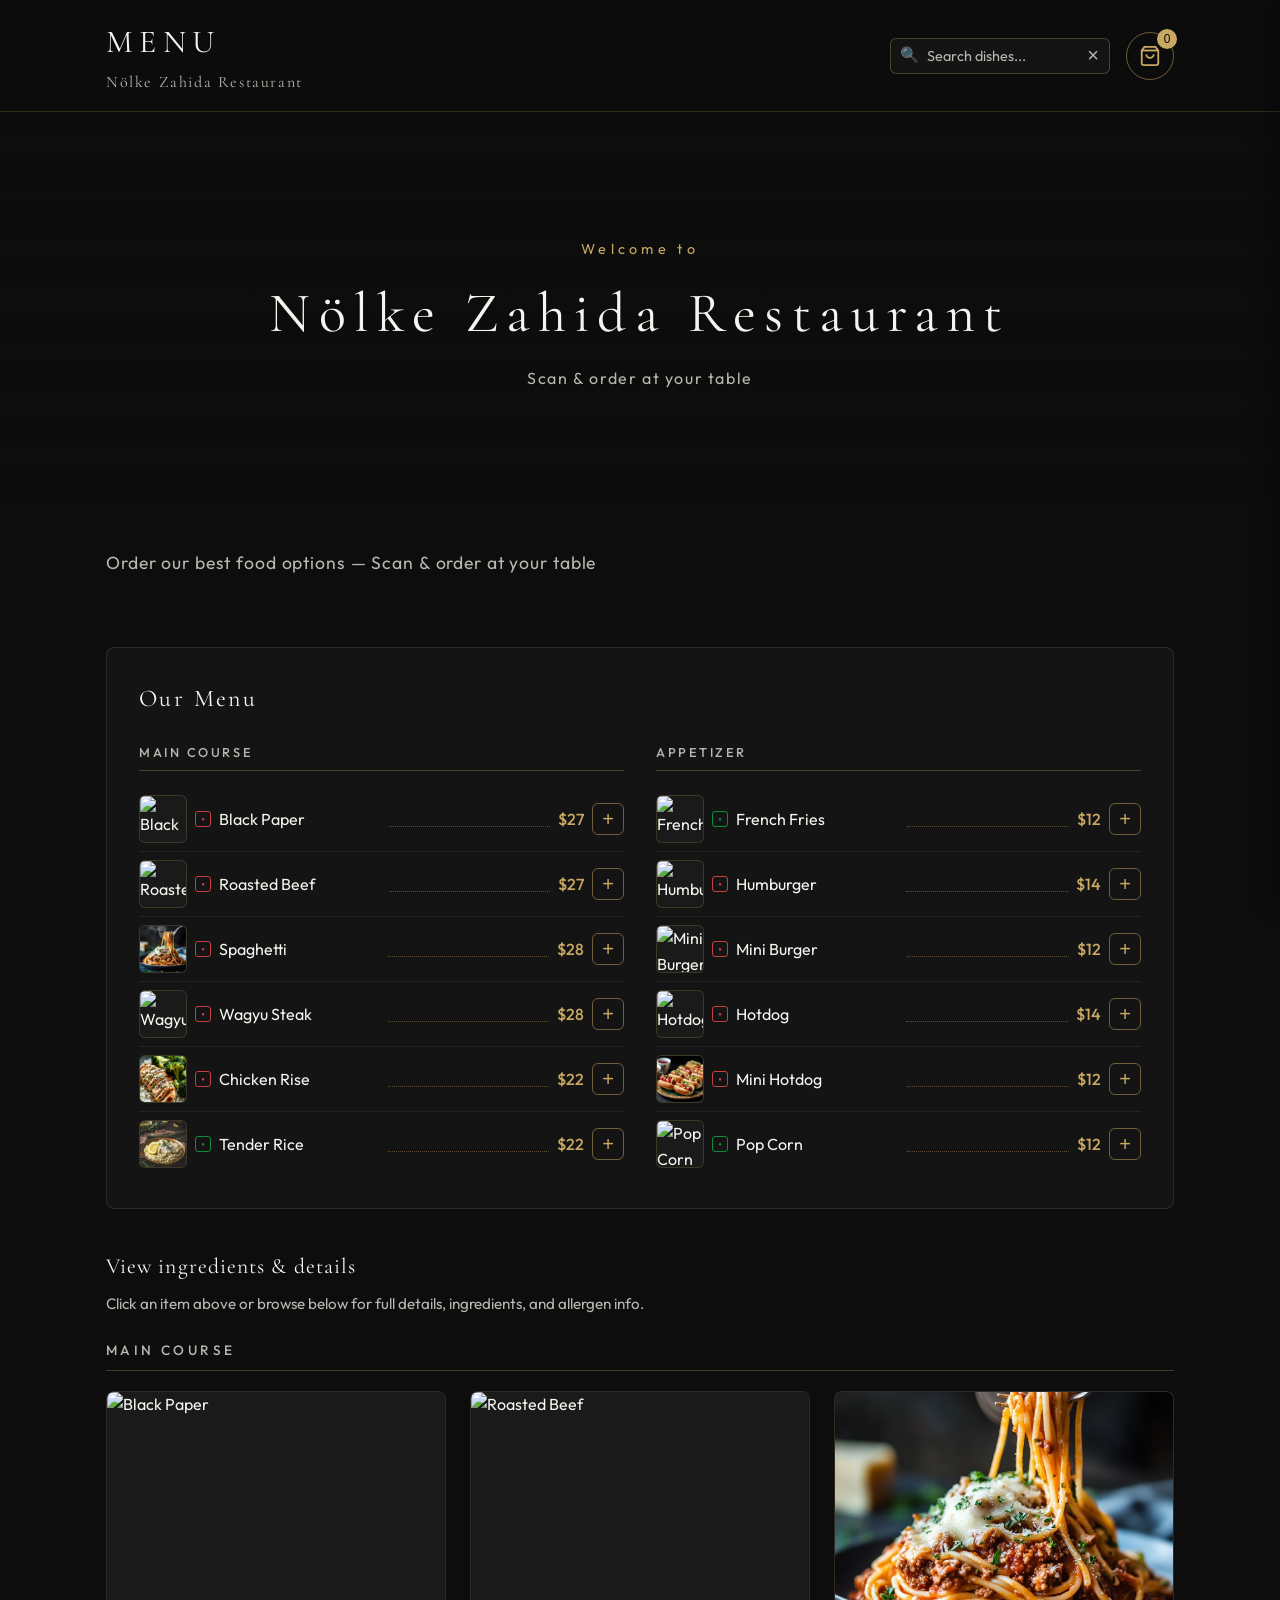
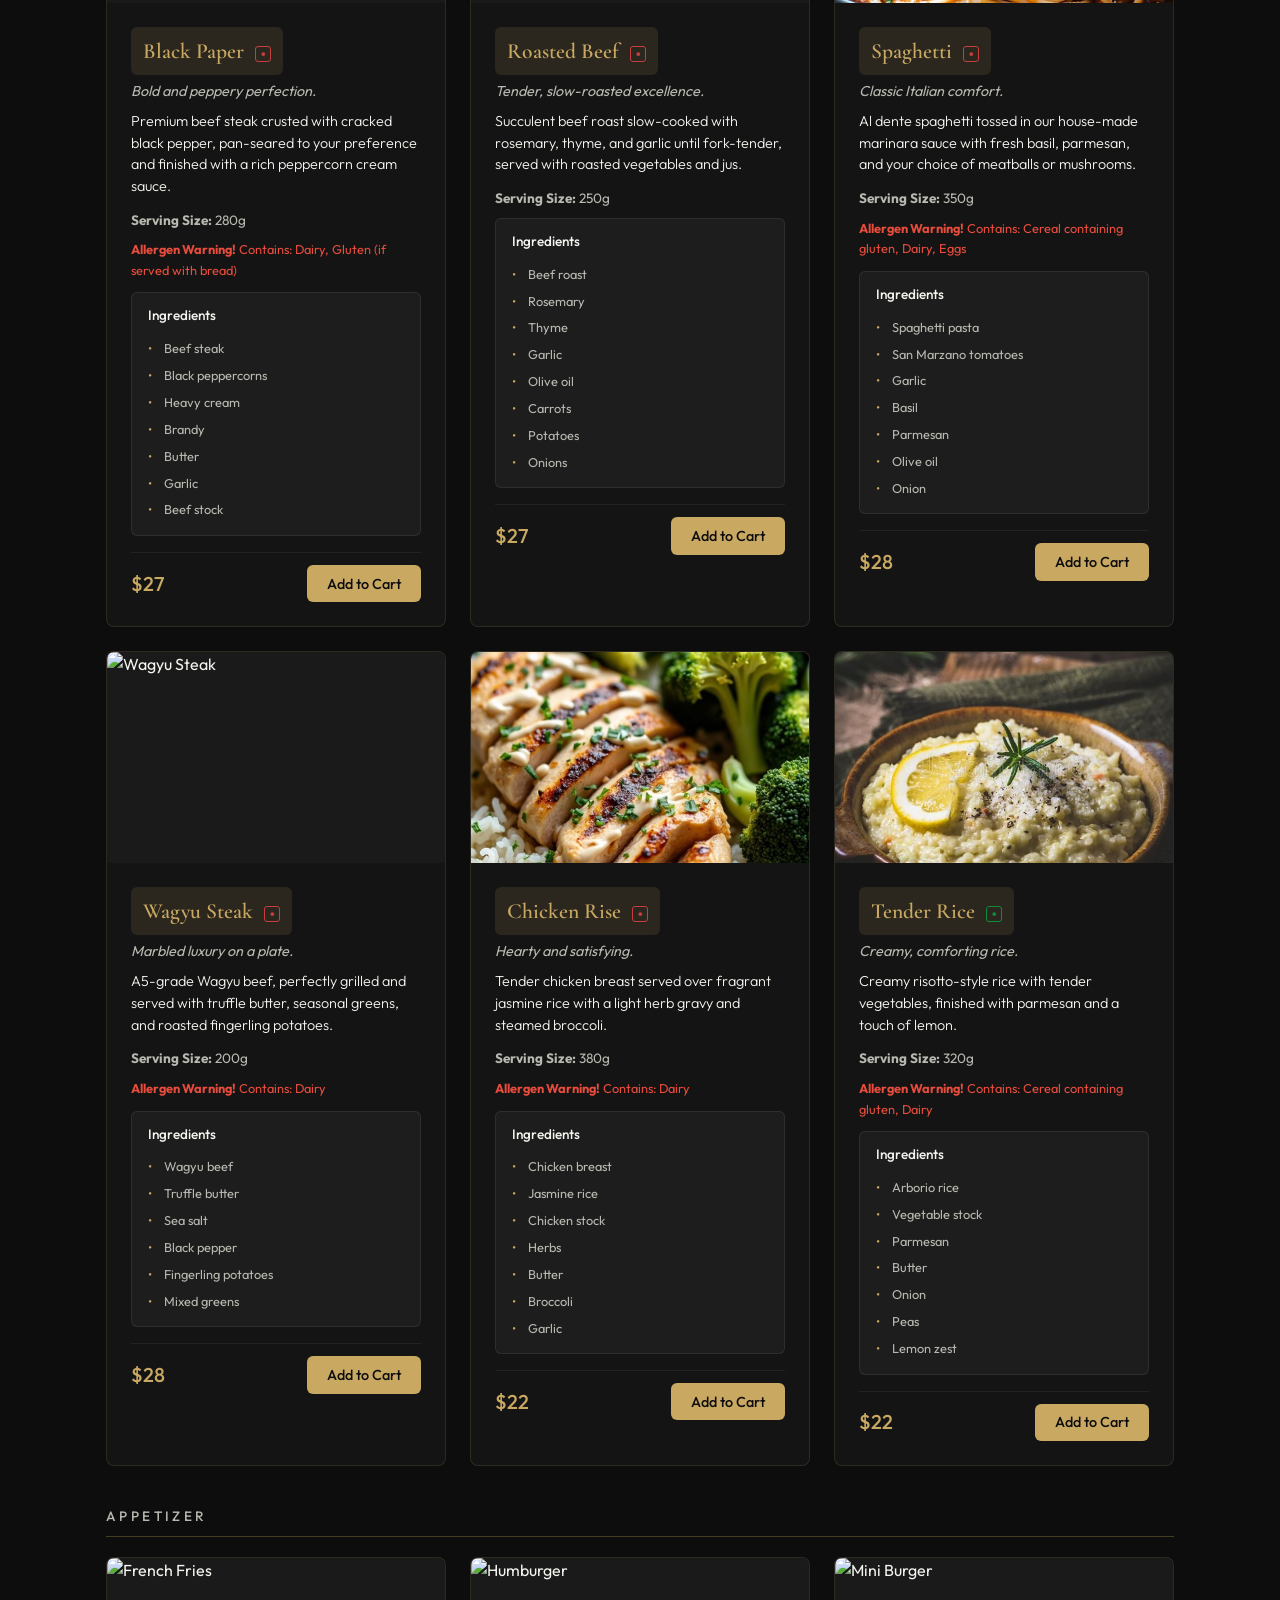
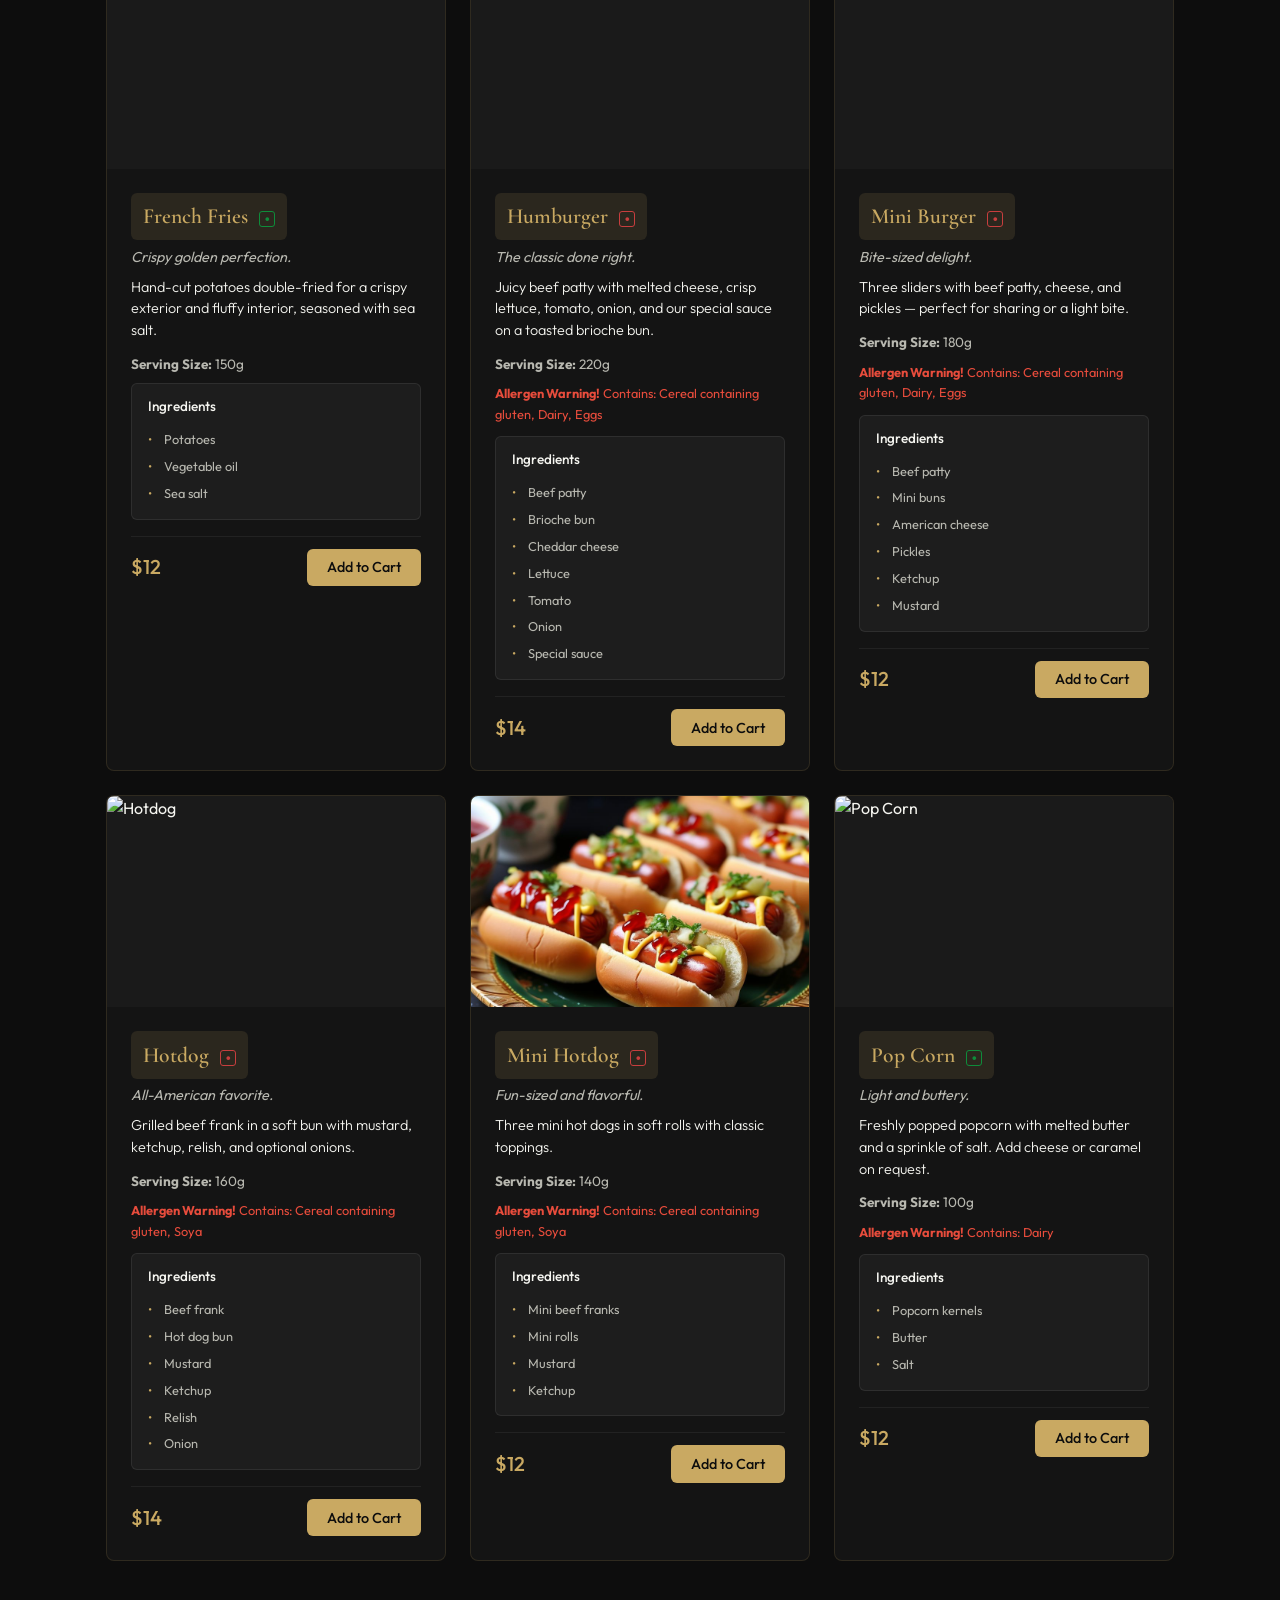
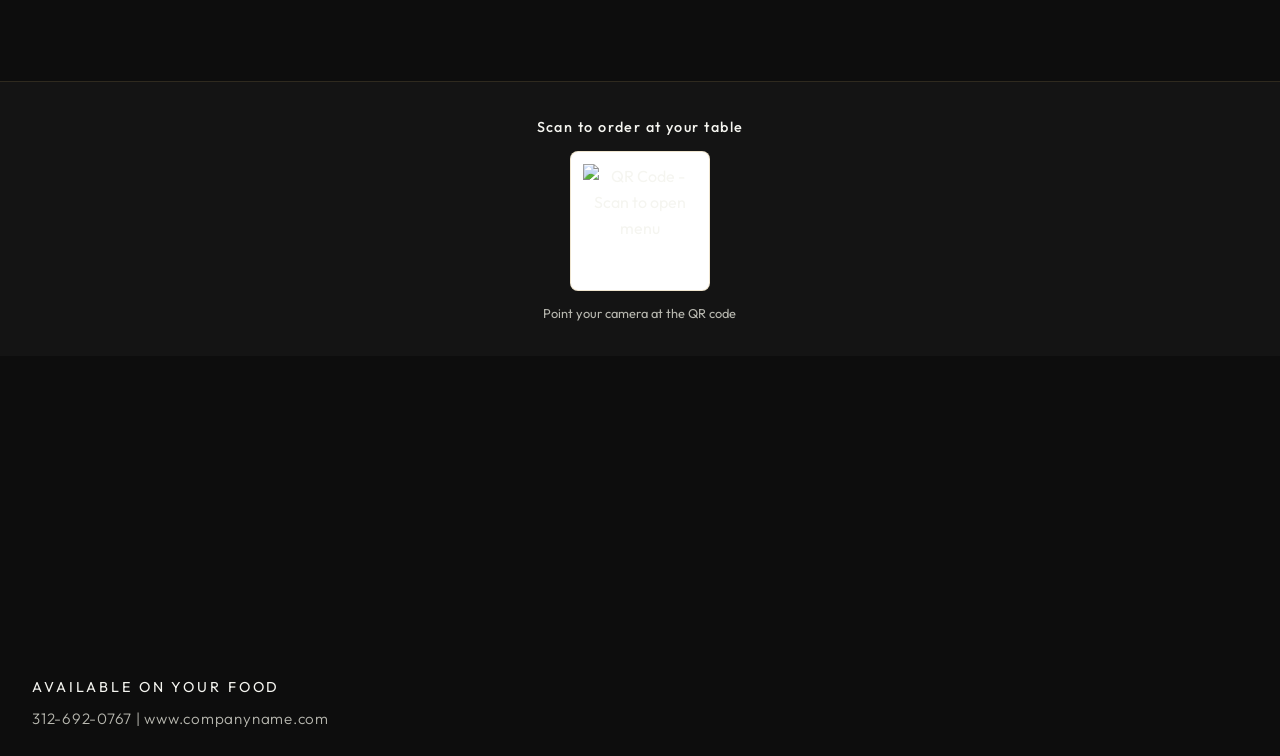
==== commit b3ddcea2: "Add search bar with similar-dish suggestions, move search to header beside cart Co-authored-by: Curs" ====
--- a/index.html
+++ b/index.html
@@ -16,7 +16,13 @@
                 <h1 class="menu-title">MENU</h1>
                 <p class="restaurant-name">Nölke Zahida Restaurant</p>
             </div>
-            <button class="cart-toggle" id="cartToggle" aria-label="View cart">
+            <div class="header-actions">
+                <div class="search-bar-wrapper">
+                    <span class="search-icon" aria-hidden="true">🔍</span>
+                    <input type="search" id="menuSearch" class="search-input" placeholder="Search dishes..." autocomplete="off">
+                    <button type="button" class="search-clear" id="searchClear" aria-label="Clear search" title="Clear">×</button>
+                </div>
+                <button class="cart-toggle" id="cartToggle" aria-label="View cart">
                 <svg class="cart-icon" viewBox="0 0 24 24" fill="none" stroke="currentColor" stroke-width="2">
                     <path d="M6 2L3 6v14a2 2 0 002 2h14a2 2 0 002-2V6l-3-4z"/>
                     <line x1="3" y1="6" x2="21" y2="6"/>
@@ -24,6 +30,7 @@
                 </svg>
                 <span class="cart-count" id="cartCount">0</span>
             </button>
+            </div>
         </div>
     </header>
 
@@ -39,6 +46,7 @@
 
     <main class="menu-container">
         <p class="order-intro">Order our best food options — Scan & order at your table</p>
+        <p class="search-message" id="searchMessage"></p>
 
         <!-- Quick Menu (first thing customers see) -->
         <section class="quick-menu-section">
@@ -60,14 +68,20 @@
             <h2 class="details-section-title">View ingredients & details</h2>
             <p class="details-intro">Click an item above or browse below for full details, ingredients, and allergen info.</p>
 
-            <div class="menu-section">
-                <h2 class="section-title">MAIN COURSE</h2>
-                <div class="menu-grid" id="mainCourse"></div>
+            <div class="similar-dishes-section" id="similarDishesSection" style="display: none;">
+                <h3 class="similar-dishes-title" id="similarDishesTitle"></h3>
+                <div class="menu-grid" id="similarDishesGrid"></div>
             </div>
 
-            <div class="menu-section">
-                <h2 class="section-title">APPETIZER</h2>
-                <div class="menu-grid" id="appetizer"></div>
+            <div id="mainMenuSection">
+                <div class="menu-section">
+                    <h2 class="section-title">MAIN COURSE</h2>
+                    <div class="menu-grid" id="mainCourse"></div>
+                </div>
+                <div class="menu-section">
+                    <h2 class="section-title">APPETIZER</h2>
+                    <div class="menu-grid" id="appetizer"></div>
+                </div>
             </div>
         </section>
     </main>
--- a/style.css
+++ b/style.css
@@ -56,6 +56,12 @@
     text-align: left;
 }
 
+.header-actions {
+    display: flex;
+    align-items: center;
+    gap: 1rem;
+}
+
 .menu-title {
     font-family: var(--font-serif);
     font-size: clamp(1.5rem, 4vw, 2rem);
@@ -187,6 +193,96 @@
     font-size: 1.1rem;
     color: var(--text-muted);
     margin-bottom: 2rem;
+    letter-spacing: 0.05em;
+}
+
+/* Search Bar (in header) */
+.search-bar-wrapper {
+    position: relative;
+    display: flex;
+    align-items: center;
+    width: 220px;
+    min-width: 160px;
+}
+
+.search-icon {
+    position: absolute;
+    left: 0.65rem;
+    font-size: 0.95rem;
+    opacity: 0.6;
+    pointer-events: none;
+}
+
+.search-input {
+    width: 100%;
+    padding: 0.5rem 2.25rem 0.5rem 2.25rem;
+    font-family: var(--font-sans);
+    font-size: 0.9rem;
+    color: var(--text-primary);
+    background: var(--bg-card);
+    border: 1px solid rgba(201, 169, 98, 0.3);
+    border-radius: 6px;
+    outline: none;
+    transition: border-color 0.2s, box-shadow 0.2s;
+}
+
+.search-input::placeholder {
+    color: var(--text-muted);
+}
+
+.search-input:focus {
+    border-color: var(--accent);
+    box-shadow: 0 0 0 2px rgba(201, 169, 98, 0.2);
+}
+
+.search-clear {
+    position: absolute;
+    right: 0.25rem;
+    width: 26px;
+    height: 26px;
+    display: flex;
+    align-items: center;
+    justify-content: center;
+    background: transparent;
+    border: none;
+    color: var(--text-muted);
+    font-size: 1.25rem;
+    cursor: pointer;
+    border-radius: 6px;
+    transition: color 0.2s, background 0.2s;
+}
+
+.search-clear:hover {
+    color: var(--text-primary);
+    background: rgba(255, 255, 255, 0.08);
+}
+
+.search-message {
+    margin-top: 0.25rem;
+    margin-bottom: 1rem;
+    font-size: 0.95rem;
+    min-height: 1.4em;
+}
+
+.search-message-success {
+    color: var(--veg-green);
+}
+
+.search-message-similar {
+    color: var(--accent);
+}
+
+/* Similar dishes (when no exact match) */
+.similar-dishes-section {
+    margin-bottom: 2rem;
+}
+
+.similar-dishes-title {
+    font-family: var(--font-serif);
+    font-size: 1.25rem;
+    font-weight: 400;
+    color: var(--text-primary);
+    margin-bottom: 1.25rem;
     letter-spacing: 0.05em;
 }
 
@@ -1092,6 +1188,15 @@
         padding: 0.75rem 1rem;
     }
 
+    .header-actions {
+        gap: 0.75rem;
+    }
+
+    .search-bar-wrapper {
+        width: 180px;
+        min-width: 140px;
+    }
+
     .menu-title {
         letter-spacing: 0.15em;
     }
@@ -1221,6 +1326,20 @@
         padding: 0.6rem 0.75rem;
     }
 
+    .header-actions {
+        gap: 0.5rem;
+    }
+
+    .search-bar-wrapper {
+        width: 130px;
+        min-width: 100px;
+    }
+
+    .search-input {
+        font-size: 0.8rem;
+        padding: 0.4rem 1.75rem 0.4rem 1.75rem;
+    }
+
     .menu-title {
         font-size: 1.25rem;
         letter-spacing: 0.1em;
@@ -1256,6 +1375,20 @@
     .order-intro {
         font-size: 0.95rem;
         margin-bottom: 1.25rem;
+    }
+
+    .search-bar-wrapper {
+        width: 160px;
+        min-width: 120px;
+    }
+
+    .search-input {
+        padding: 0.45rem 2rem 0.45rem 2rem;
+        font-size: 0.85rem;
+    }
+
+    .similar-dishes-title {
+        font-size: 1.1rem;
     }
 
     .quick-menu-section {
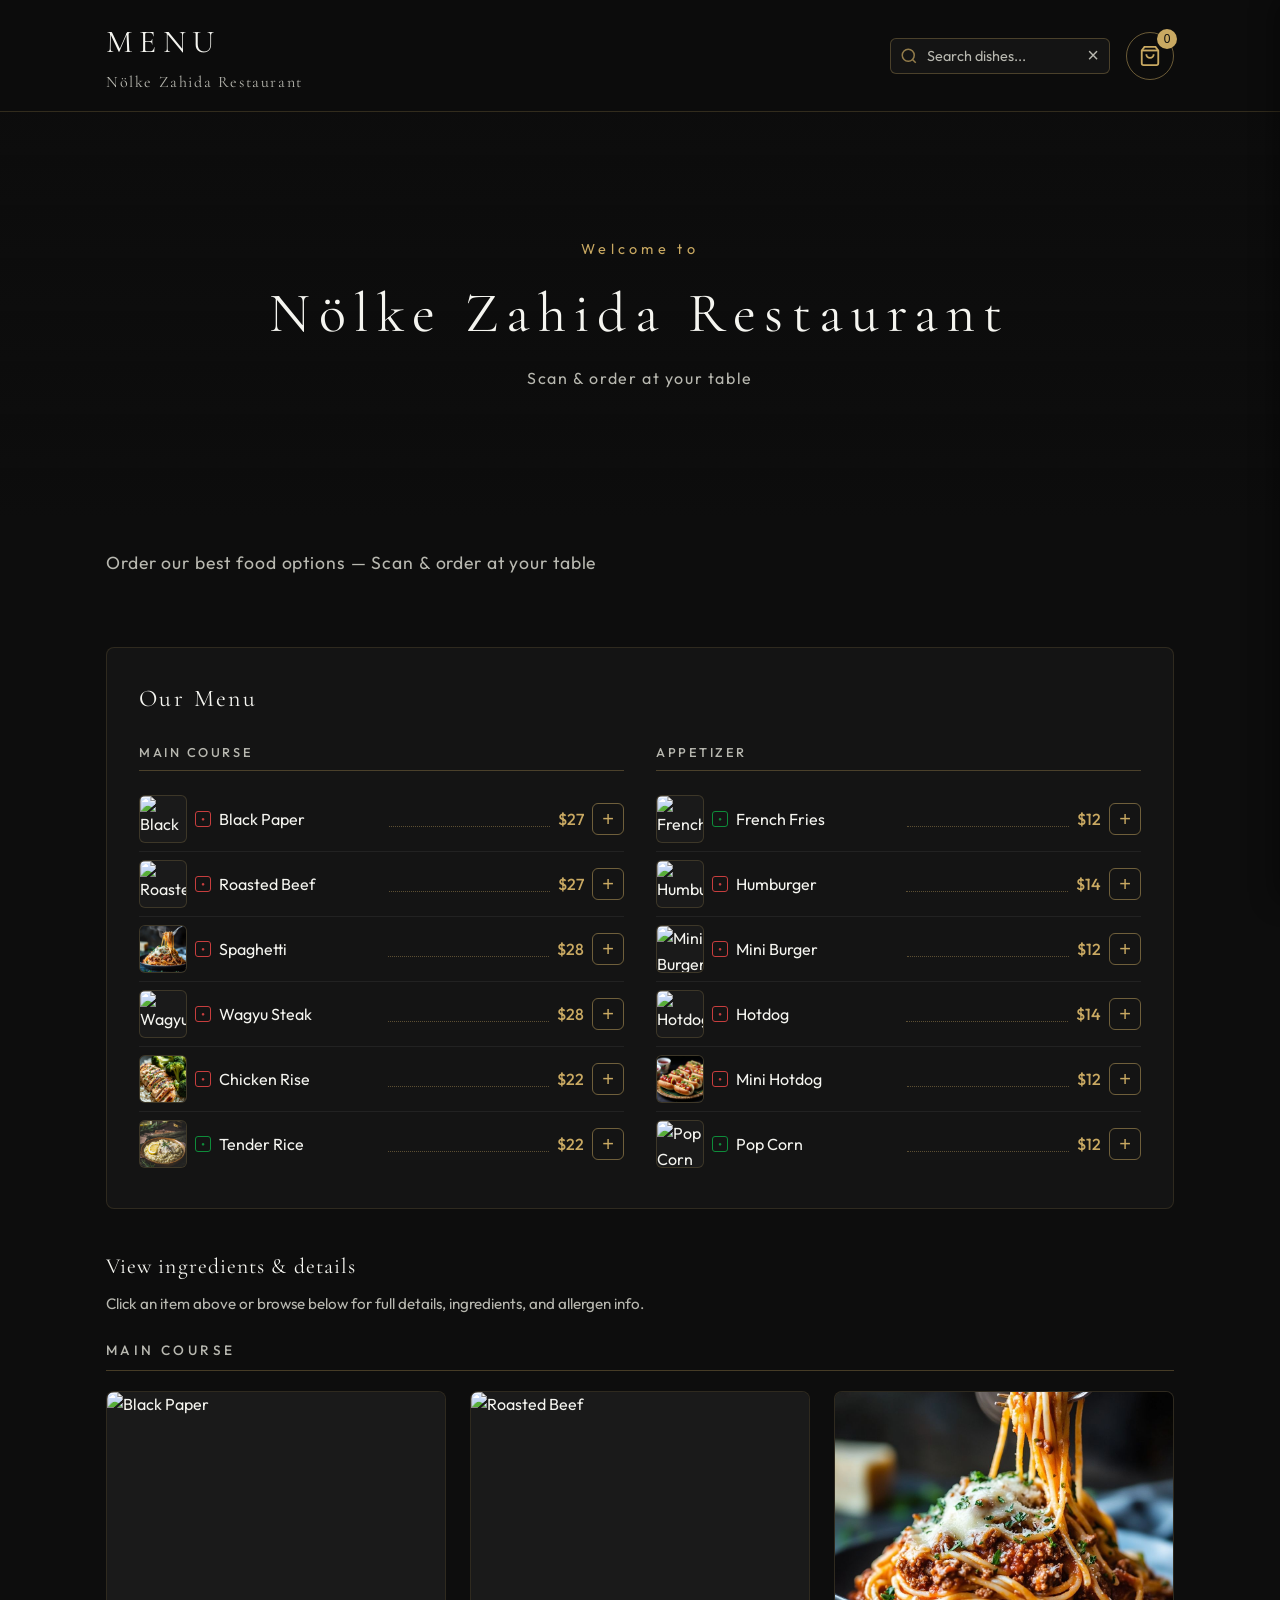
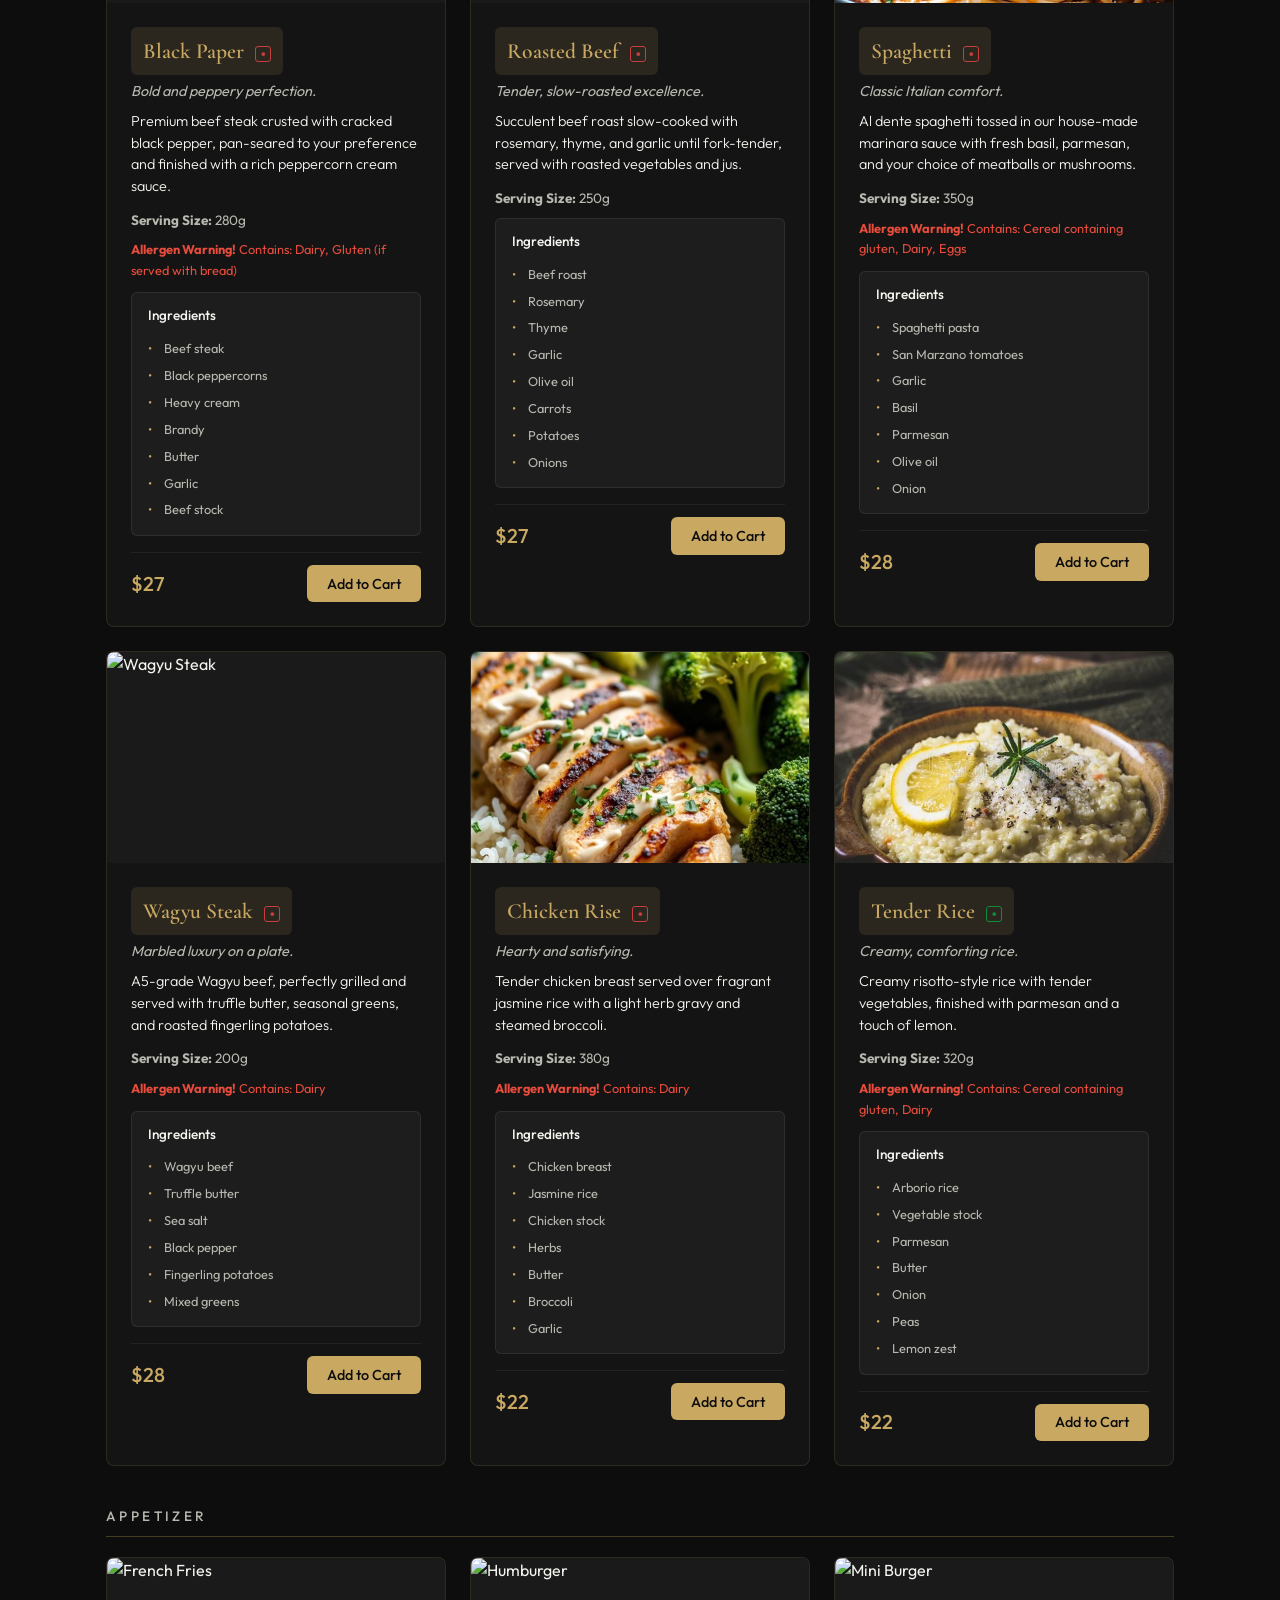
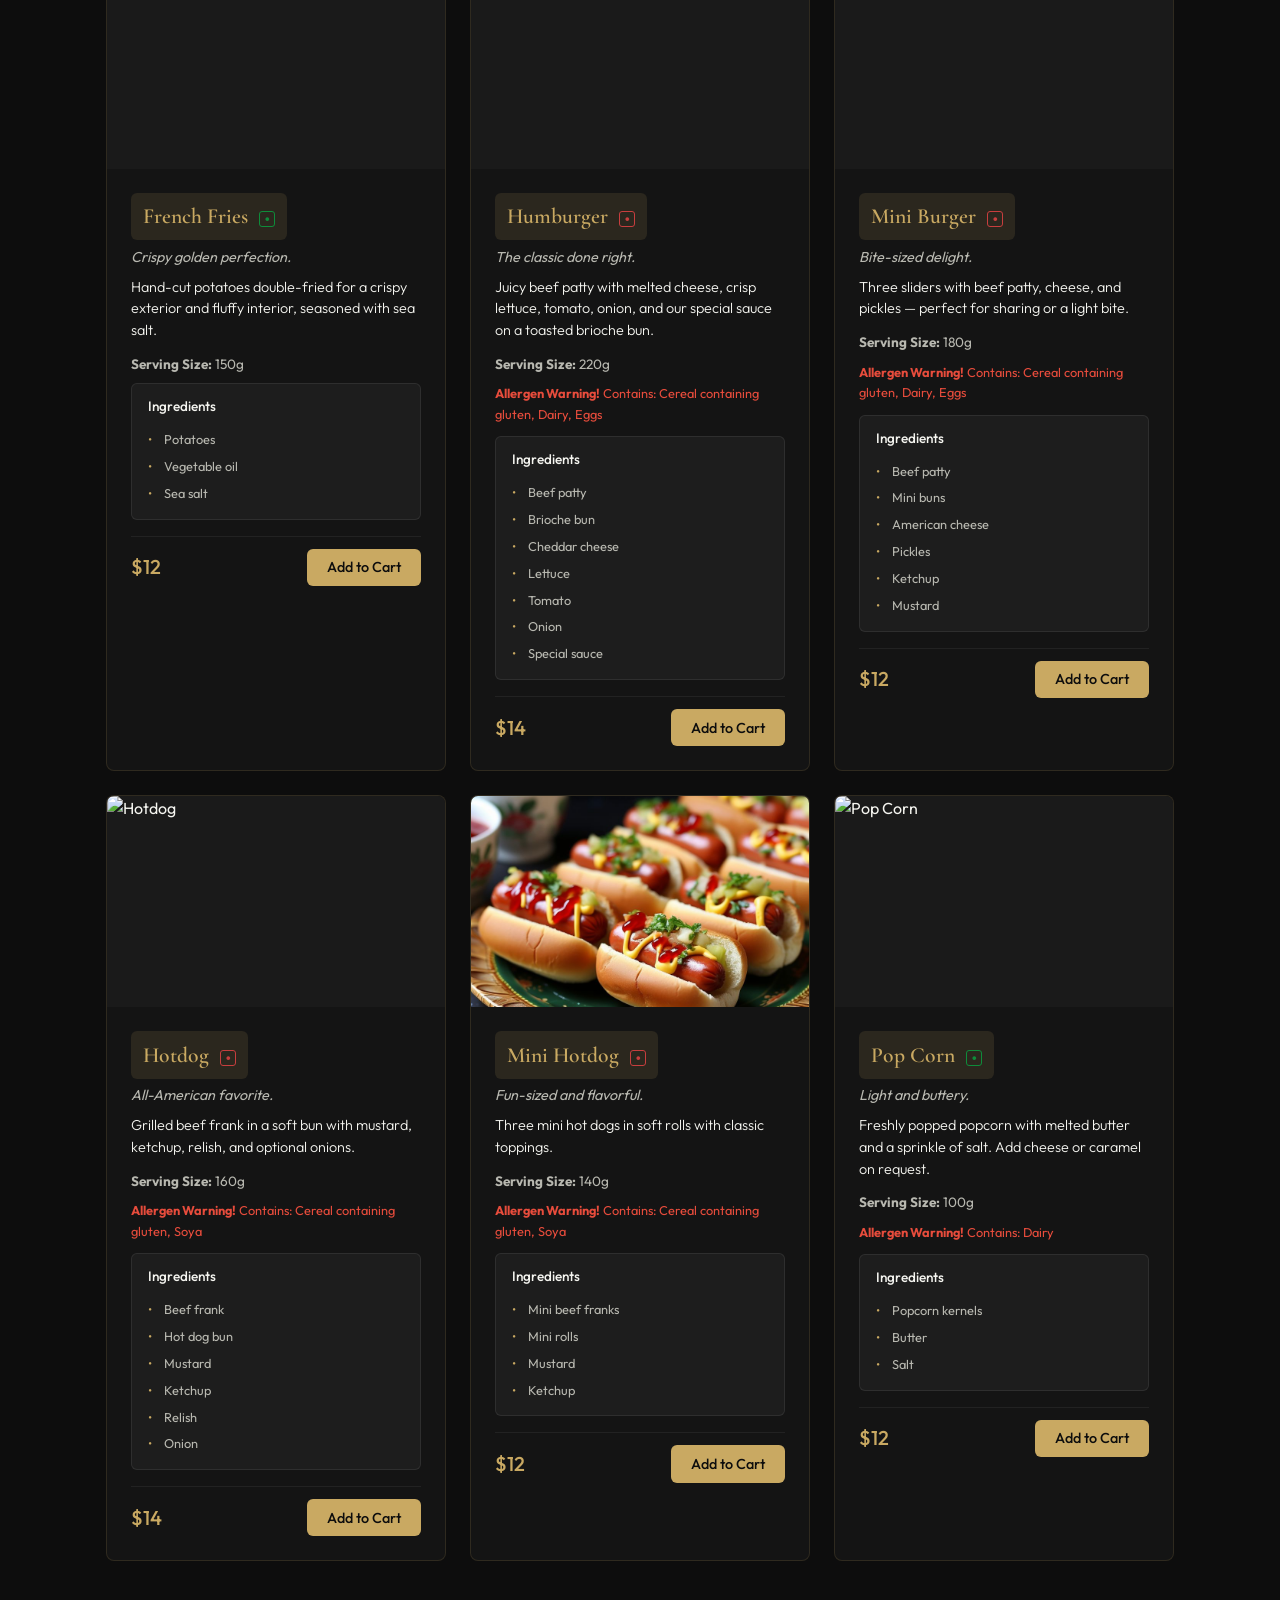
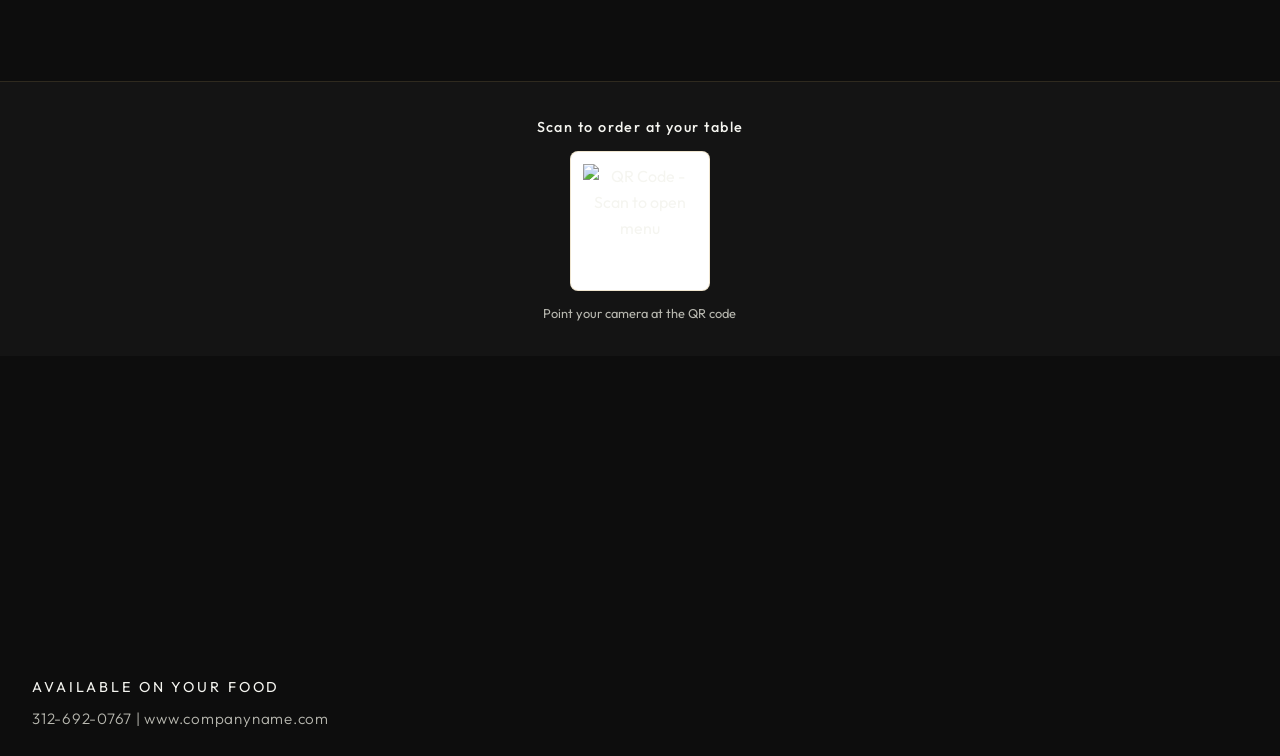
==== commit c6f3a262: "Replace search emoji with SVG icon matching cart style Co-authored-by: Cursor <cursoragent@cursor.co" ====
--- a/index.html
+++ b/index.html
@@ -18,7 +18,10 @@
             </div>
             <div class="header-actions">
                 <div class="search-bar-wrapper">
-                    <span class="search-icon" aria-hidden="true">🔍</span>
+                    <svg class="search-icon" viewBox="0 0 24 24" fill="none" stroke="currentColor" stroke-width="2" aria-hidden="true">
+                        <circle cx="11" cy="11" r="8"/>
+                        <line x1="21" y1="21" x2="16.65" y2="16.65"/>
+                    </svg>
                     <input type="search" id="menuSearch" class="search-input" placeholder="Search dishes..." autocomplete="off">
                     <button type="button" class="search-clear" id="searchClear" aria-label="Clear search" title="Clear">×</button>
                 </div>
--- a/style.css
+++ b/style.css
@@ -208,8 +208,10 @@
 .search-icon {
     position: absolute;
     left: 0.65rem;
-    font-size: 0.95rem;
-    opacity: 0.6;
+    width: 18px;
+    height: 18px;
+    color: var(--accent);
+    opacity: 0.7;
     pointer-events: none;
 }
 
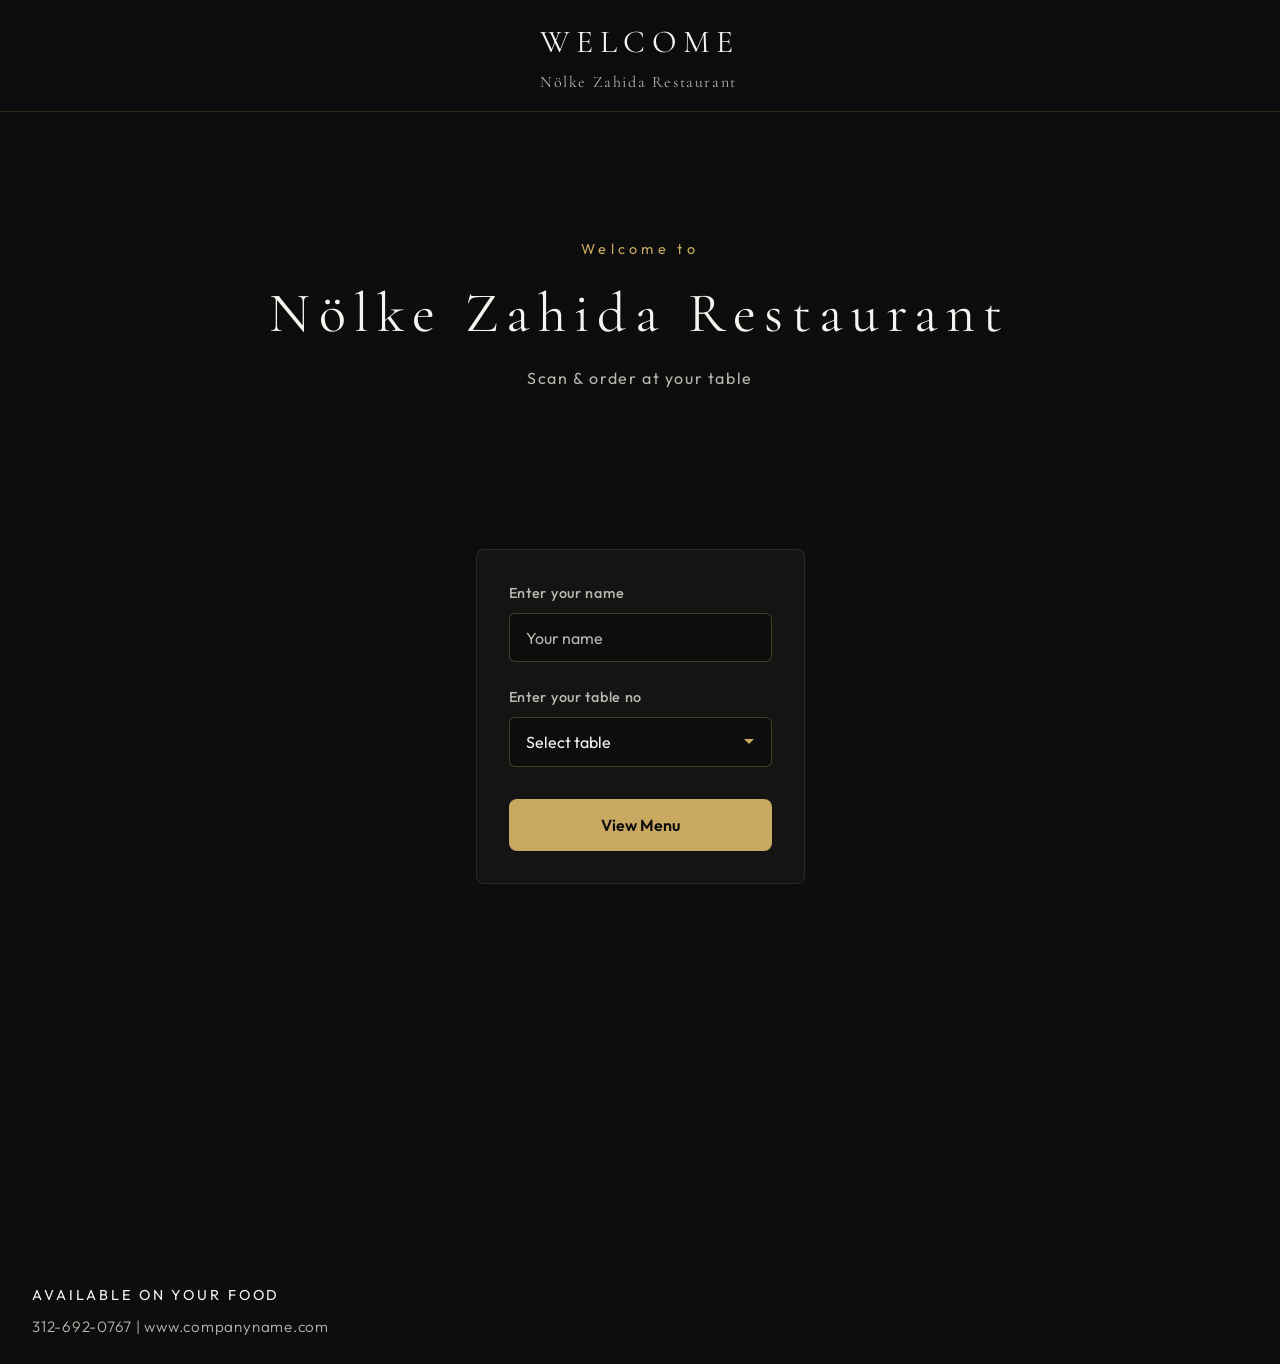
==== commit 3a9110b8: "Add landing page with name and table form before menu Co-authored-by: Cursor <cursoragent@cursor.com" ====
--- a/index.html
+++ b/index.html
@@ -3,42 +3,23 @@
 <head>
     <meta charset="UTF-8">
     <meta name="viewport" content="width=device-width, initial-scale=1.0, viewport-fit=cover">
-    <title>Nölke Zahida Restaurant — Order Menu</title>
+    <title>Nölke Zahida Restaurant — Welcome</title>
     <link rel="stylesheet" href="style.css">
     <link rel="preconnect" href="https://fonts.googleapis.com">
     <link rel="preconnect" href="https://fonts.gstatic.com" crossorigin>
     <link href="https://fonts.googleapis.com/css2?family=Cormorant+Garamond:ital,wght@0,400;0,600;1,400&family=Outfit:wght@300;400;500&display=swap" rel="stylesheet">
 </head>
-<body>
+<body class="landing-page">
     <header class="header">
-        <div class="header-content">
+        <div class="header-content header-content--centered">
             <div class="header-brand">
-                <h1 class="menu-title">MENU</h1>
+                <h1 class="menu-title">WELCOME</h1>
                 <p class="restaurant-name">Nölke Zahida Restaurant</p>
-            </div>
-            <div class="header-actions">
-                <div class="search-bar-wrapper">
-                    <svg class="search-icon" viewBox="0 0 24 24" fill="none" stroke="currentColor" stroke-width="2" aria-hidden="true">
-                        <circle cx="11" cy="11" r="8"/>
-                        <line x1="21" y1="21" x2="16.65" y2="16.65"/>
-                    </svg>
-                    <input type="search" id="menuSearch" class="search-input" placeholder="Search dishes..." autocomplete="off">
-                    <button type="button" class="search-clear" id="searchClear" aria-label="Clear search" title="Clear">×</button>
-                </div>
-                <button class="cart-toggle" id="cartToggle" aria-label="View cart">
-                <svg class="cart-icon" viewBox="0 0 24 24" fill="none" stroke="currentColor" stroke-width="2">
-                    <path d="M6 2L3 6v14a2 2 0 002 2h14a2 2 0 002-2V6l-3-4z"/>
-                    <line x1="3" y1="6" x2="21" y2="6"/>
-                    <path d="M16 10a4 4 0 01-8 0"/>
-                </svg>
-                <span class="cart-count" id="cartCount">0</span>
-            </button>
             </div>
         </div>
     </header>
 
-    <!-- Parallax hero section -->
-    <section class="parallax-hero">
+    <section class="parallax-hero parallax-hero--landing">
         <div class="parallax-hero-bg" id="parallaxHeroBg"></div>
         <div class="parallax-hero-content">
             <span class="parallax-hero-tagline">Welcome to</span>
@@ -47,114 +28,53 @@
         </div>
     </section>
 
-    <main class="menu-container">
-        <p class="order-intro">Order our best food options — Scan & order at your table</p>
-        <p class="search-message" id="searchMessage"></p>
-
-        <!-- Quick Menu (first thing customers see) -->
-        <section class="quick-menu-section">
-            <h2 class="quick-menu-title">Our Menu</h2>
-            <div class="quick-menu-columns">
-                <div class="quick-menu-col">
-                    <h3 class="quick-section-title">MAIN COURSE</h3>
-                    <ul class="quick-menu-list" id="quickMainCourse"></ul>
-                </div>
-                <div class="quick-menu-col">
-                    <h3 class="quick-section-title">APPETIZER</h3>
-                    <ul class="quick-menu-list" id="quickAppetizer"></ul>
-                </div>
+    <main class="landing-container">
+        <form class="landing-form" id="landingForm">
+            <div class="landing-form-group">
+                <label for="guestName" class="landing-label">Enter your name</label>
+                <input type="text" id="guestName" class="landing-input" placeholder="Your name" required autocomplete="name">
             </div>
-        </section>
-
-        <!-- Full menu with ingredients (scroll down to see details) -->
-        <section class="details-section">
-            <h2 class="details-section-title">View ingredients & details</h2>
-            <p class="details-intro">Click an item above or browse below for full details, ingredients, and allergen info.</p>
-
-            <div class="similar-dishes-section" id="similarDishesSection" style="display: none;">
-                <h3 class="similar-dishes-title" id="similarDishesTitle"></h3>
-                <div class="menu-grid" id="similarDishesGrid"></div>
+            <div class="landing-form-group">
+                <label for="tableNo" class="landing-label">Enter your table no</label>
+                <select id="tableNo" class="landing-select" required>
+                    <option value="" disabled selected>Select table</option>
+                    <option value="1">Table 1</option>
+                    <option value="2">Table 2</option>
+                    <option value="3">Table 3</option>
+                    <option value="4">Table 4</option>
+                    <option value="5">Table 5</option>
+                    <option value="6">Table 6</option>
+                    <option value="7">Table 7</option>
+                    <option value="8">Table 8</option>
+                    <option value="9">Table 9</option>
+                    <option value="10">Table 10</option>
+                    <option value="11">Table 11</option>
+                    <option value="12">Table 12</option>
+                    <option value="13">Table 13</option>
+                    <option value="14">Table 14</option>
+                    <option value="15">Table 15</option>
+                    <option value="16">Table 16</option>
+                    <option value="17">Table 17</option>
+                    <option value="18">Table 18</option>
+                    <option value="19">Table 19</option>
+                    <option value="20">Table 20</option>
+                    <option value="21">Table 21</option>
+                    <option value="22">Table 22</option>
+                    <option value="23">Table 23</option>
+                    <option value="24">Table 24</option>
+                    <option value="25">Table 25</option>
+                    <option value="26">Table 26</option>
+                    <option value="27">Table 27</option>
+                    <option value="28">Table 28</option>
+                    <option value="29">Table 29</option>
+                    <option value="30">Table 30</option>
+                </select>
             </div>
-
-            <div id="mainMenuSection">
-                <div class="menu-section">
-                    <h2 class="section-title">MAIN COURSE</h2>
-                    <div class="menu-grid" id="mainCourse"></div>
-                </div>
-                <div class="menu-section">
-                    <h2 class="section-title">APPETIZER</h2>
-                    <div class="menu-grid" id="appetizer"></div>
-                </div>
-            </div>
-        </section>
+            <button type="submit" class="landing-submit">View Menu</button>
+        </form>
     </main>
 
-    <!-- Cart Sidebar -->
-    <aside class="cart-sidebar" id="cartSidebar">
-        <div class="cart-header">
-            <h2>Your Order</h2>
-            <button class="cart-close" id="cartClose" aria-label="Close cart">&times;</button>
-        </div>
-        <div class="cart-items" id="cartItems">
-            <p class="cart-empty" id="cartEmpty">Your cart is empty. Add items to get started.</p>
-        </div>
-        <div class="cart-footer">
-            <div class="cart-total">
-                <span>Total</span>
-                <span id="cartTotal">$0</span>
-            </div>
-            <button class="checkout-btn" id="checkoutBtn" disabled>Proceed to Checkout</button>
-        </div>
-    </aside>
-
-    <!-- Checkout Page -->
-    <div class="checkout-page" id="checkoutPage">
-        <div class="checkout-overlay" id="checkoutOverlay"></div>
-        <div class="checkout-content">
-            <button class="checkout-back" id="checkoutBack" aria-label="Back to cart">&larr; Back</button>
-            <h2 class="checkout-title">Checkout</h2>
-
-            <div class="checkout-summary" id="checkoutSummary"></div>
-
-            <div class="checkout-total-row">
-                <span>Total</span>
-                <span id="checkoutTotal">$0</span>
-            </div>
-
-            <div class="checkout-payment">
-                <h3>Payment Method</h3>
-                <label class="payment-option">
-                    <input type="radio" name="payment" value="online" checked>
-                    <span class="payment-option-box">
-                        <span class="payment-icon">💳</span>
-                        <span class="payment-label">Online Payment</span>
-                        <span class="payment-desc">Pay now with card or digital wallet</span>
-                    </span>
-                </label>
-                <label class="payment-option">
-                    <input type="radio" name="payment" value="counter">
-                    <span class="payment-option-box">
-                        <span class="payment-icon">🏪</span>
-                        <span class="payment-label">Pay at Counter</span>
-                        <span class="payment-desc">Pay when your order is ready</span>
-                    </span>
-                </label>
-            </div>
-
-            <button class="checkout-confirm-btn" id="checkoutConfirm">Confirm Order</button>
-        </div>
-    </div>
-
-    <div class="cart-overlay" id="cartOverlay"></div>
-
-    <footer class="footer">
-        <div class="footer-qr-section">
-            <div class="footer-qr-box">
-                <p class="footer-qr-label">Scan to order at your table</p>
-                <img id="qrCode" class="footer-qr-code" src="" alt="QR Code - Scan to open menu" width="140" height="140">
-                <p class="footer-qr-hint">Point your camera at the QR code</p>
-            </div>
-        </div>
+    <footer class="footer footer--landing">
         <div class="footer-image">
             <div class="footer-overlay">
                 <p class="footer-tagline">AVAILABLE ON YOUR FOOD</p>
@@ -163,6 +83,6 @@
         </div>
     </footer>
 
-    <script src="script.js"></script>
+    <script src="landing.js"></script>
 </body>
 </html>
--- a/style.css
+++ b/style.css
@@ -79,6 +79,132 @@
     letter-spacing: 0.1em;
 }
 
+.header-content--centered {
+    justify-content: center;
+}
+
+/* Landing page */
+.parallax-hero--landing {
+    min-height: 35vh;
+}
+
+.landing-container {
+    max-width: 480px;
+    margin: 0 auto;
+    padding: 2rem 1.5rem 3rem;
+}
+
+.landing-form {
+    background: var(--bg-card);
+    border: 1px solid rgba(201, 169, 98, 0.15);
+    border-radius: 8px;
+    padding: 2rem;
+    display: flex;
+    flex-direction: column;
+    gap: 1.5rem;
+}
+
+.landing-form-group {
+    display: flex;
+    flex-direction: column;
+    gap: 0.5rem;
+}
+
+.landing-label {
+    font-family: var(--font-sans);
+    font-size: 0.9rem;
+    font-weight: 500;
+    color: var(--text-muted);
+    letter-spacing: 0.05em;
+}
+
+.landing-input,
+.landing-select {
+    width: 100%;
+    padding: 0.85rem 1rem;
+    font-family: var(--font-sans);
+    font-size: 1rem;
+    color: var(--text-primary);
+    background: var(--bg-dark);
+    border: 1px solid rgba(201, 169, 98, 0.3);
+    border-radius: 6px;
+    outline: none;
+    transition: border-color 0.2s, box-shadow 0.2s;
+}
+
+.landing-input::placeholder {
+    color: var(--text-muted);
+}
+
+.landing-input:focus,
+.landing-select:focus {
+    border-color: var(--accent);
+    box-shadow: 0 0 0 2px rgba(201, 169, 98, 0.2);
+}
+
+.landing-select {
+    cursor: pointer;
+    appearance: none;
+    background-image: url("data:image/svg+xml,%3Csvg xmlns='http://www.w3.org/2000/svg' width='12' height='12' viewBox='0 0 12 12'%3E%3Cpath fill='%23c9a962' d='M6 8L1 3h10z'/%3E%3C/svg%3E");
+    background-repeat: no-repeat;
+    background-position: right 1rem center;
+    padding-right: 2.5rem;
+}
+
+.landing-select option {
+    background: var(--bg-card);
+    color: var(--text-primary);
+}
+
+.landing-submit {
+    width: 100%;
+    background: var(--accent);
+    color: var(--bg-dark);
+    border: none;
+    padding: 1rem 1.5rem;
+    font-family: var(--font-sans);
+    font-size: 1rem;
+    font-weight: 600;
+    border-radius: 8px;
+    cursor: pointer;
+    transition: background 0.2s, transform 0.2s;
+    margin-top: 0.5rem;
+}
+
+.landing-submit:hover {
+    background: var(--accent-bright);
+    transform: translateY(-1px);
+}
+
+.landing-submit:active {
+    transform: translateY(0);
+}
+
+.landing-page {
+    display: flex;
+    flex-direction: column;
+    min-height: 100vh;
+}
+
+.landing-page .landing-container {
+    flex: 1;
+}
+
+.footer--landing {
+    margin-top: auto;
+}
+
+@media (max-width: 480px) {
+    .landing-form {
+        padding: 1.5rem;
+    }
+
+    .landing-input,
+    .landing-select {
+        padding: 0.75rem 1rem;
+    }
+}
+
 .cart-toggle {
     position: relative;
     background: transparent;
